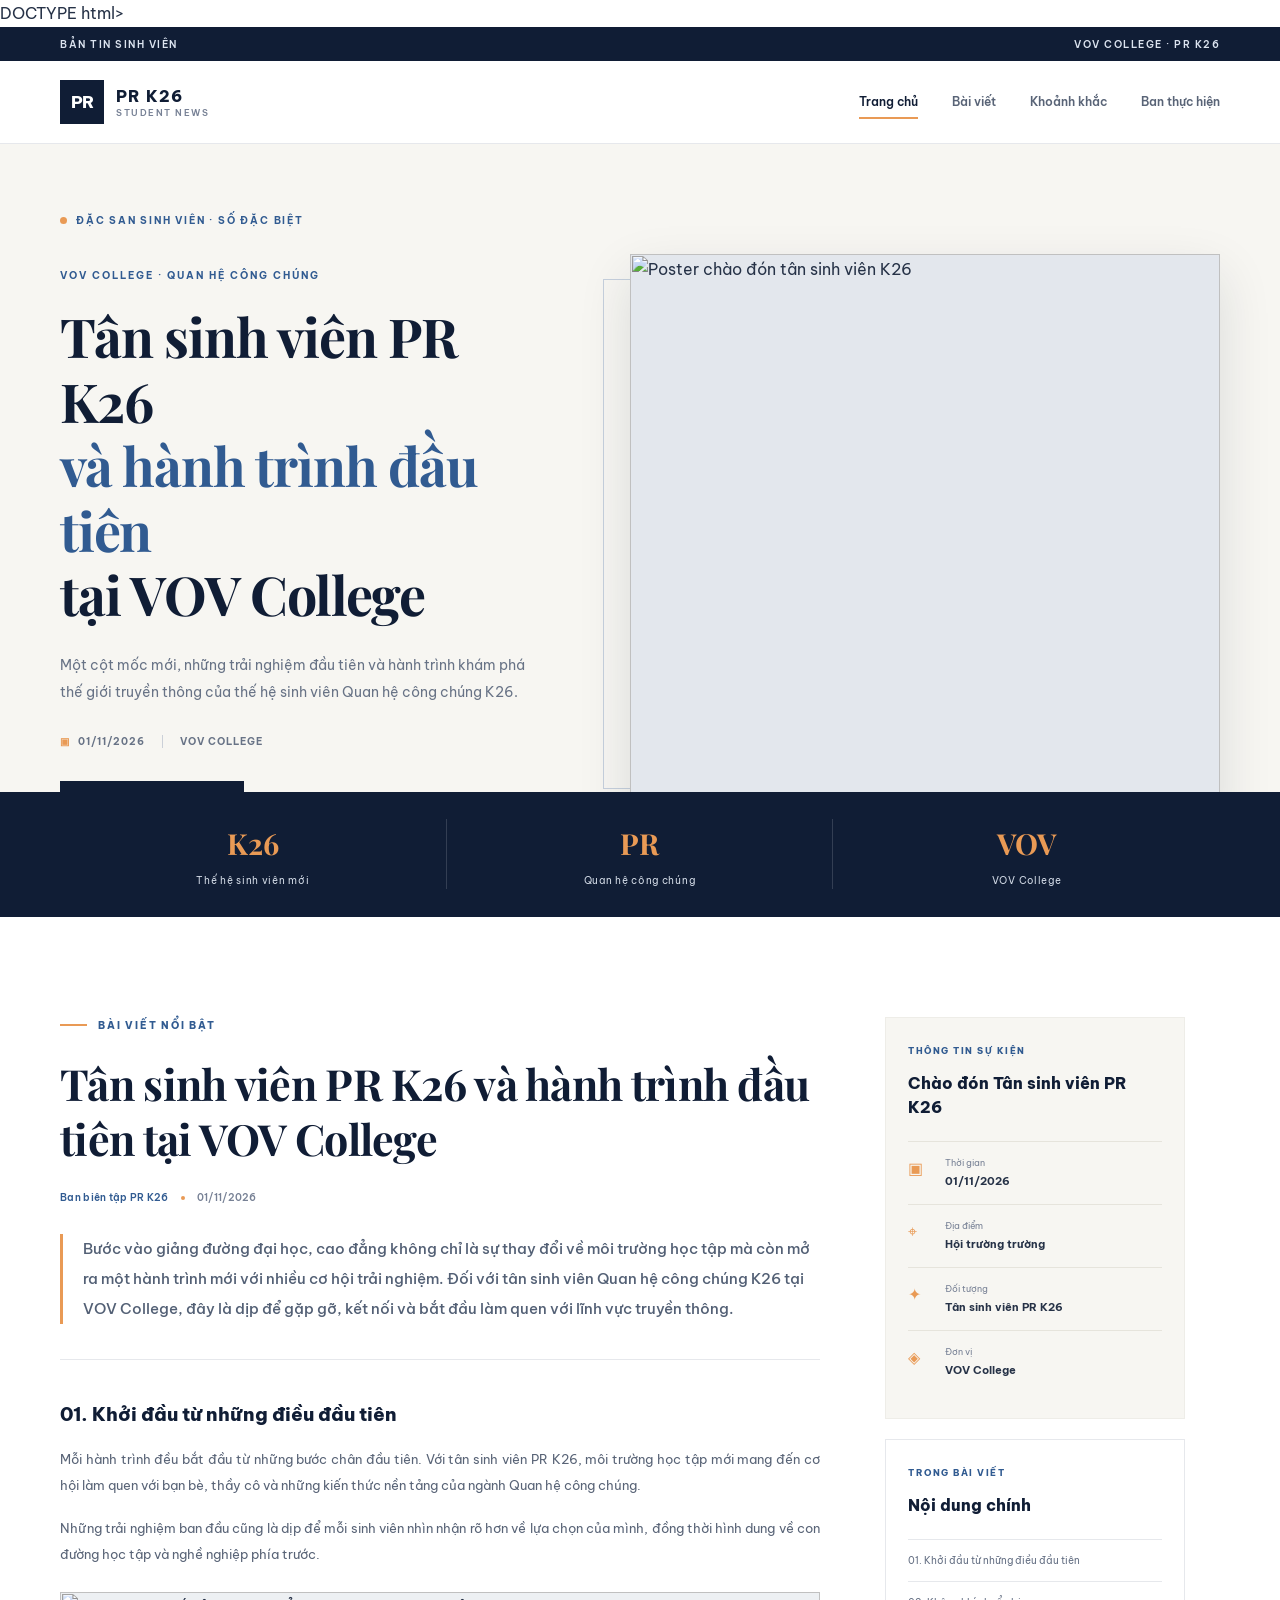
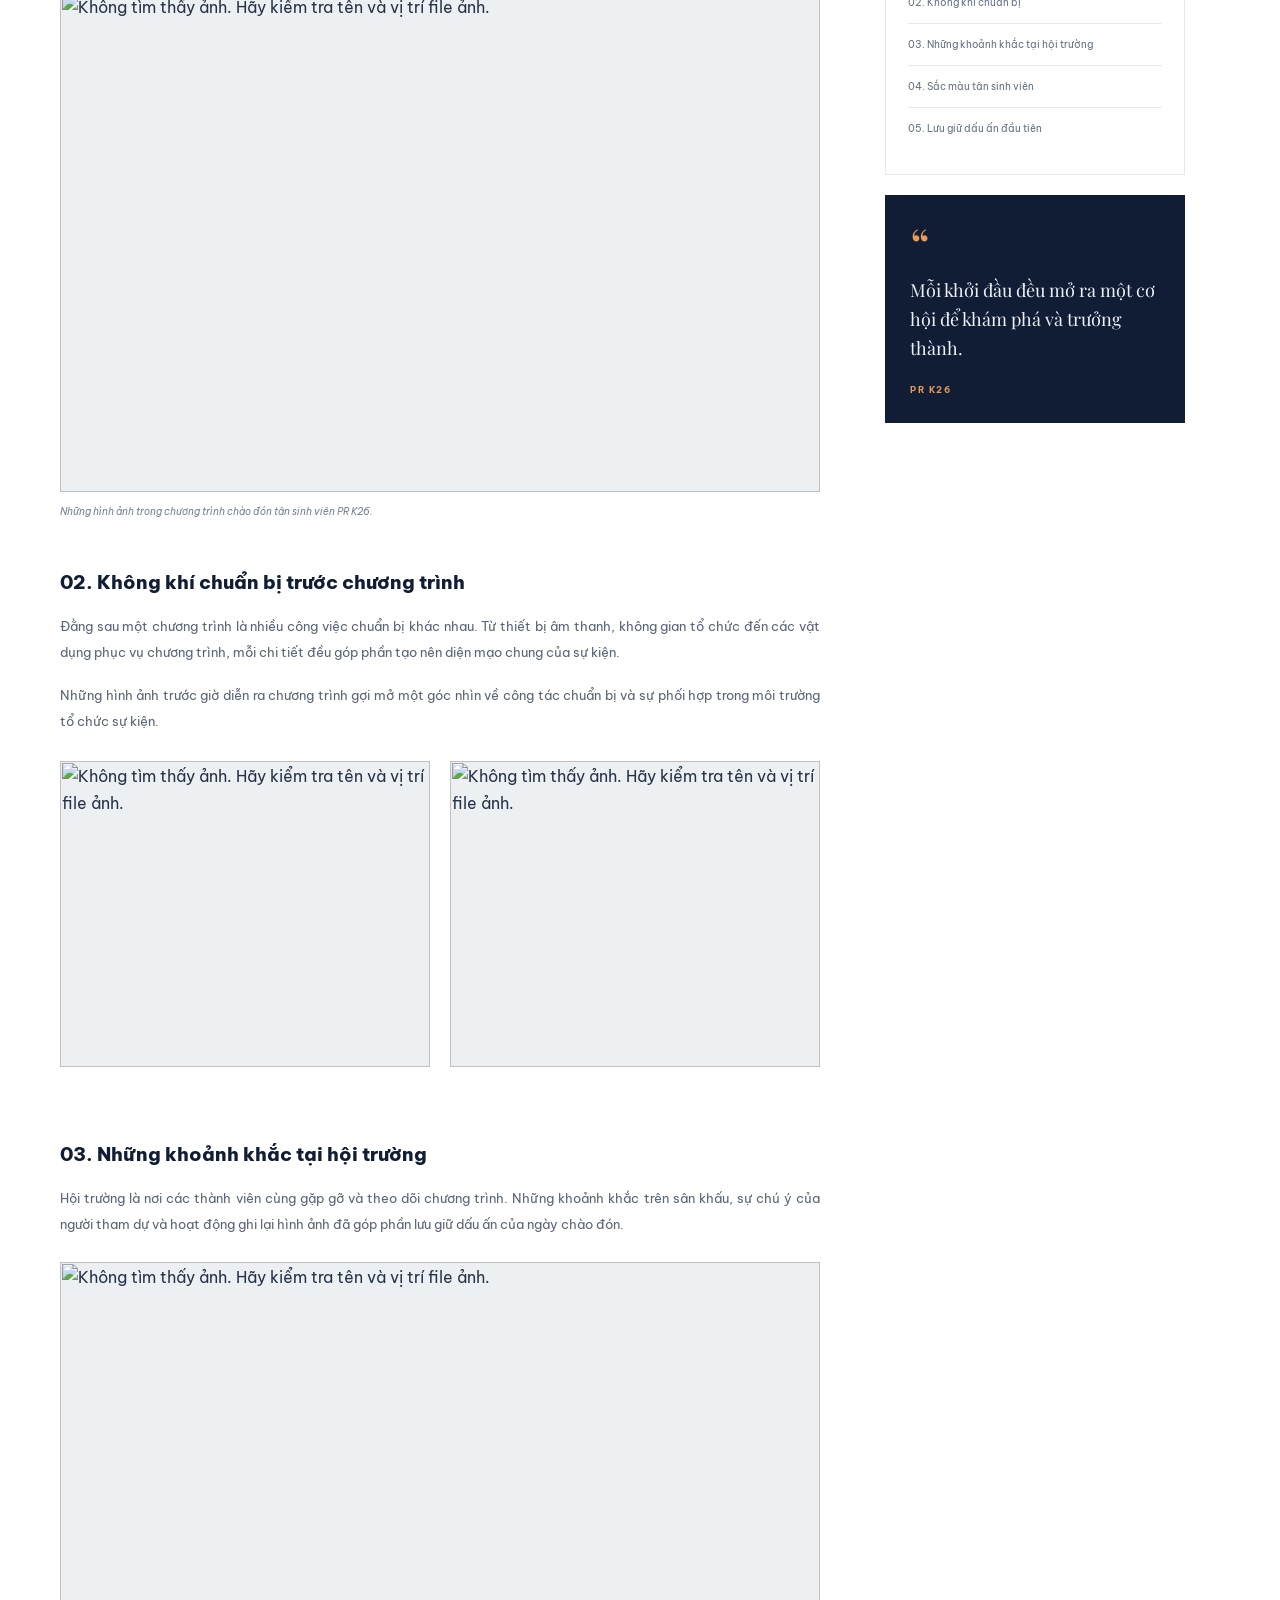
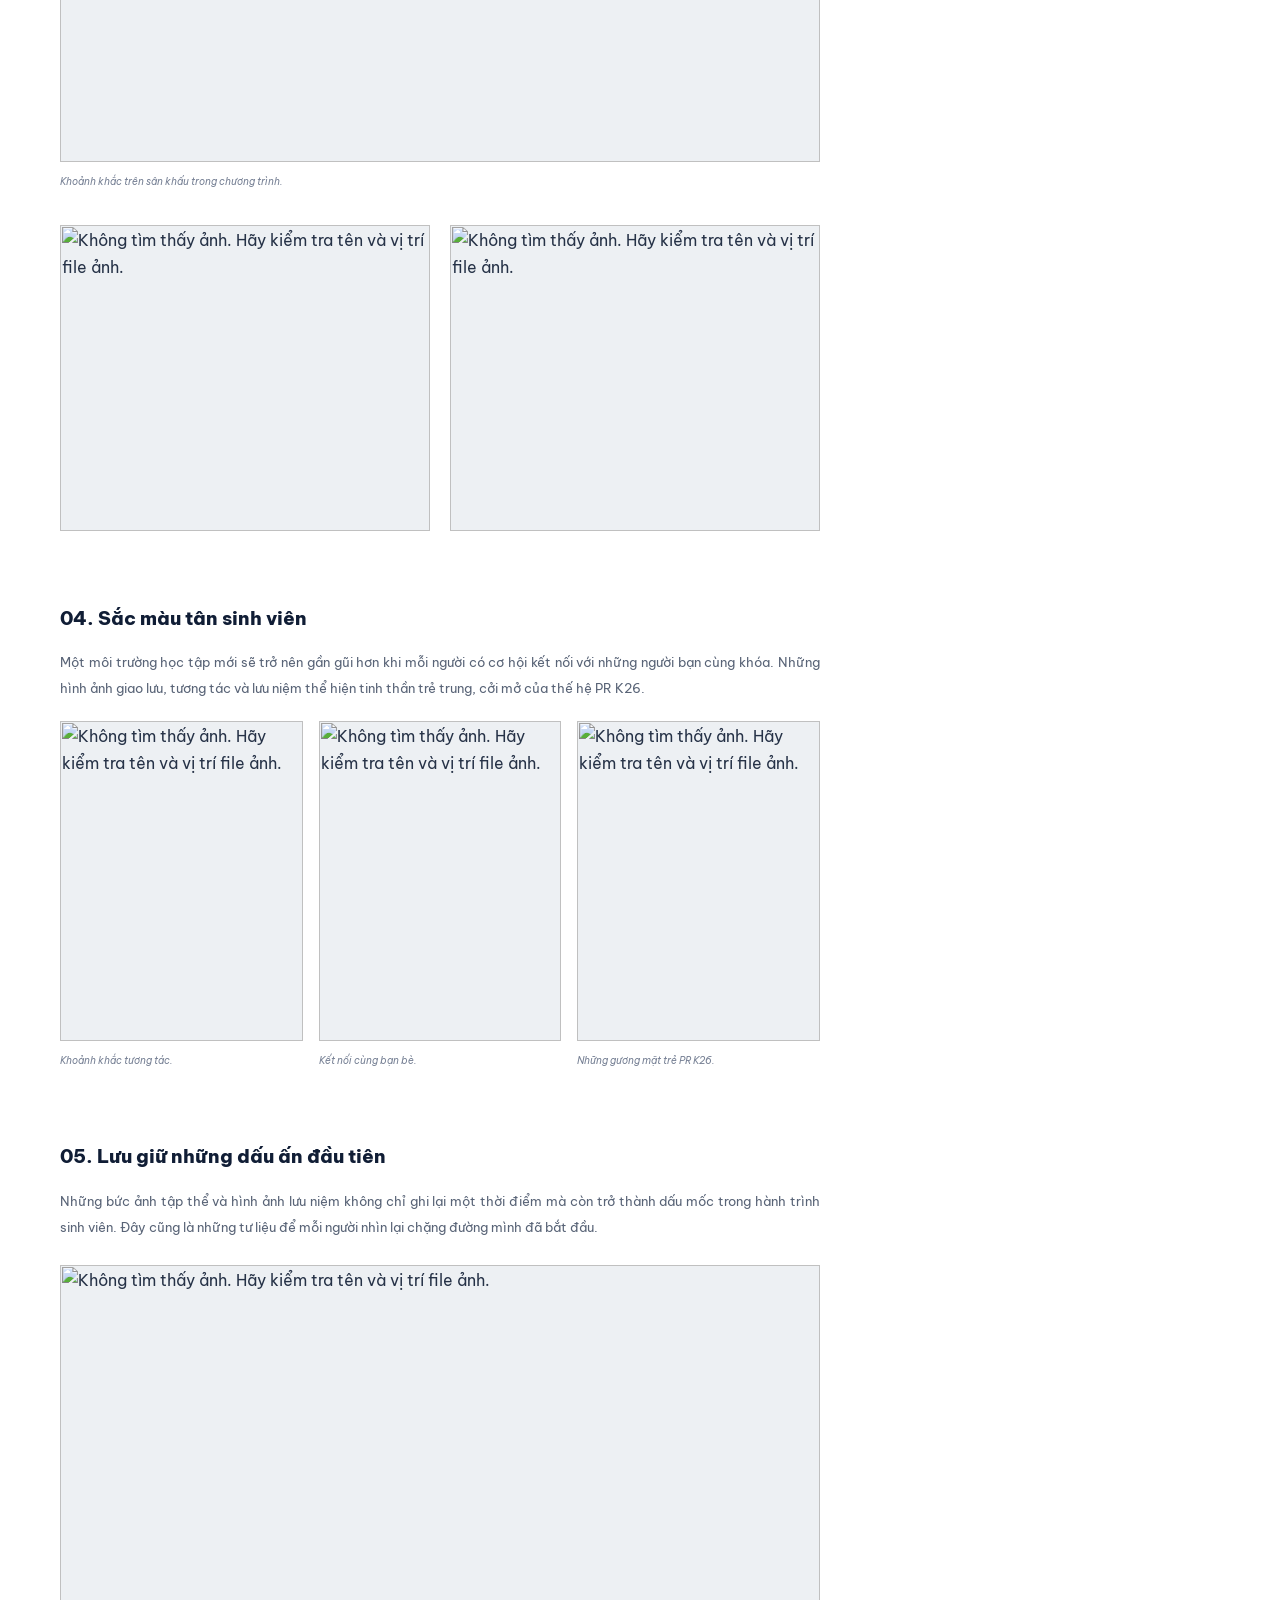
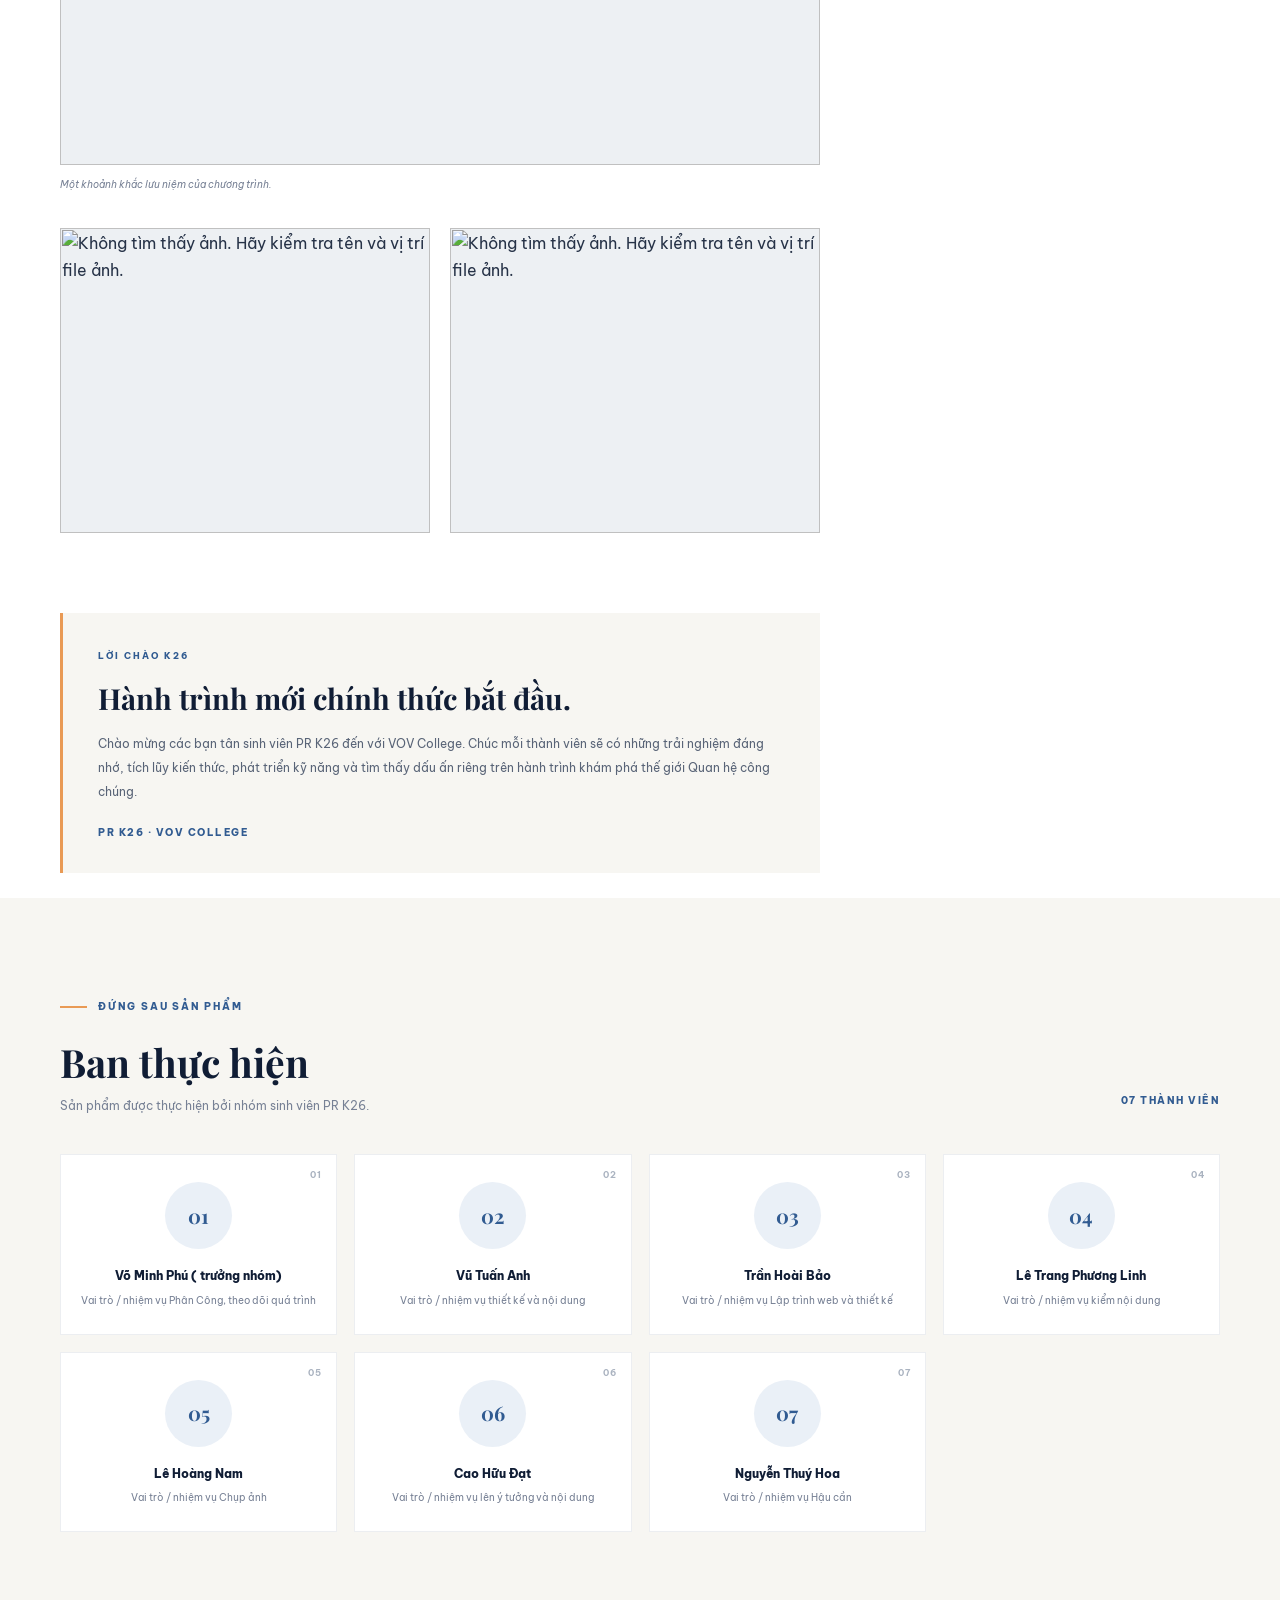
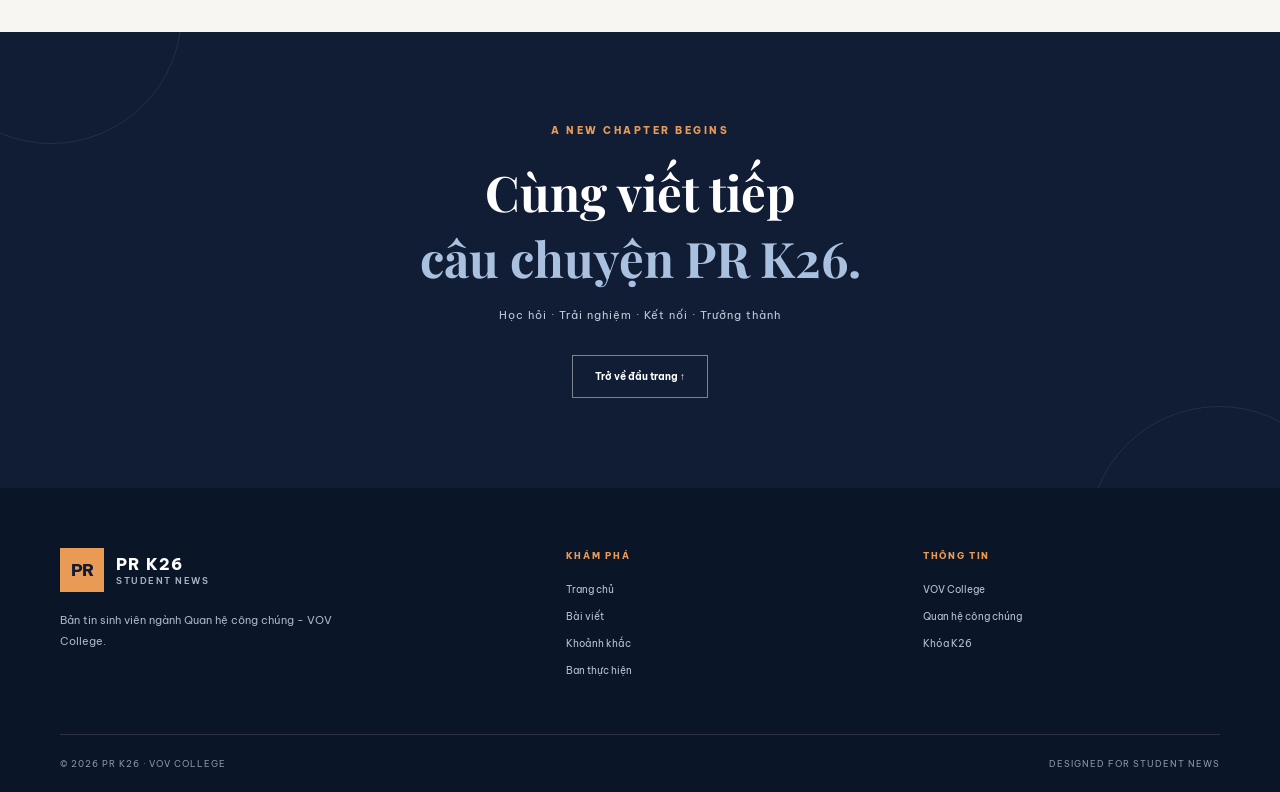
==== PR3 - Copy/index.html @ 0325923f "Add files via upload" ====
DOCTYPE html>

<html lang="vi">

<head>

    <meta charset="UTF-8">

    <meta name="viewport" content="width=device-width, initial-scale=1.0">

    <meta name="description" content="Bản tin điện tử PR K26 - VOV College. Cùng nhìn lại những khoảnh khắc và dấu ấn trong hành trình đầu tiên của tân sinh viên ngành Quan hệ công chúng.">

    <meta name="theme-color" content="#101d35">

    <title>PR K26 | Bản tin sinh viên VOV College</title>

    <link rel="stylesheet" href="style.css">

    <link rel="preconnect" href="https://fonts.googleapis.com">

    <link rel="preconnect" href="https://fonts.gstatic.com" crossorigin>

    <link href="https://fonts.googleapis.com/css2?family=Be+Vietnam+Pro:wght@400;500;600;700;800&family=Playfair+Display:wght@600;700;800&display=swap" rel="stylesheet">

</head>

<body>

    <!-- THANH THÔNG TIN TRÊN CÙNG -->

    <div class="top-strip">

        <div class="container top-strip-inner">

            <span>BẢN TIN SINH VIÊN</span>

            <span>VOV COLLEGE · PR K26</span>

        </div>

    </div>

    <!-- HEADER -->

    <header class="site-header" id="top">

        <div class="container header-inner">

            <a href="#home" class="brand" aria-label="Về trang chủ">

                <span class="brand-mark">PR</span>

                <span class="brand-text">

                    <strong>PR K26</strong>

                    <small>STUDENT NEWS</small>

                </span>

            </a>

            <!-- NÚT MENU TRÊN ĐIỆN THOẠI -->

            <button

                class="menu-toggle"

                id="menuToggle"

                type="button"

                aria-label="Mở menu"

                aria-expanded="false"

                aria-controls="navLinks"

            >

                <span></span>

                <span></span>

                <span></span>

            </button>

            <!-- THANH ĐIỀU HƯỚNG -->

            <nav class="nav-links" id="navLinks" aria-label="Điều hướng chính">

                <a href="#home" class="nav-link active">Trang chủ</a>

                <a href="#article" class="nav-link">Bài viết</a>

                <a href="#moments" class="nav-link">Khoảnh khắc</a>

                <a href="#team" class="nav-link">Ban thực hiện</a>

            </nav>

        </div>

    </header>

    <main>

        <!-- HERO / TRANG CHỦ -->

        <section class="hero-section" id="home">

            <div class="container">

                <div class="hero-label">

                    <span class="label-dot"></span>

                    ĐẶC SAN SINH VIÊN · SỐ ĐẶC BIỆT

                </div>

                <div class="hero-grid">

                    <div class="hero-content">

                        <p class="hero-eyebrow">VOV COLLEGE · QUAN HỆ CÔNG CHÚNG</p>

                        <h1>

                            Tân sinh viên PR K26

                            <span>và hành trình đầu tiên</span>

                            tại VOV College

                        </h1>

                        <p class="hero-description">

                            Một cột mốc mới, những trải nghiệm đầu tiên và

                            hành trình khám phá thế giới truyền thông của

                            thế hệ sinh viên Quan hệ công chúng K26.

                        </p>

                        <div class="hero-meta">

                            <span>

                                <span class="meta-icon">▣</span>

                                01/11/2026

                            </span>

                            <span class="meta-divider"></span>

                            <span>VOV COLLEGE</span>

                        </div>

                        <a href="#article" class="primary-button">

                            Khám phá bài viết

                            <span>↗</span>

                        </a>

                    </div>

                    <div class="hero-image-wrap">

                        <div class="hero-image-frame">

                            <img

                                src="images/anh-13.jpg"

                                alt="Poster chào đón tân sinh viên K26"

                                class="hero-image"

                            >

                        </div>

                        <div class="hero-image-caption">

                            <span>01</span>

                            <span>CHÀO ĐÓN TÂN SINH VIÊN K26</span>

                        </div>

                    </div>

                </div>

            </div>

        </section>

        <!-- DẢI THÔNG TIN -->

        <section class="info-band">

            <div class="container info-band-inner">

                <div class="info-item">

                    <span class="info-number">K26</span>

                    <span class="info-text">Thế hệ sinh viên mới</span>

                </div>

                <div class="info-item">

                    <span class="info-number">PR</span>

                    <span class="info-text">Quan hệ công chúng</span>

                </div>

                <div class="info-item">

                    <span class="info-number">VOV</span>

                    <span class="info-text">VOV College</span>

                </div>

            </div>

        </section>

        <!-- NỘI DUNG BÀI VIẾT -->

        <section class="article-section section-padding" id="article">

            <div class="container article-layout">

                <article class="main-article">

                    <div class="section-kicker">

                        <span class="kicker-line"></span>

                        BÀI VIẾT NỔI BẬT

                    </div>

                    <h2 class="article-title">

                        Tân sinh viên PR K26 và hành trình đầu tiên tại VOV College

                    </h2>

                    <div class="article-byline">

                        <span>Ban biên tập PR K26</span>

                        <span class="byline-dot"></span>

                        <span>01/11/2026</span>

                    </div>

                    <p class="article-lead">

                        Bước vào giảng đường đại học, cao đẳng không chỉ là

                        sự thay đổi về môi trường học tập mà còn mở ra một

                        hành trình mới với nhiều cơ hội trải nghiệm. Đối với

                        tân sinh viên Quan hệ công chúng K26 tại VOV College,

                        đây là dịp để gặp gỡ, kết nối và bắt đầu làm quen

                        với lĩnh vực truyền thông.

                    </p>

                    <div class="article-divider"></div>

                    <!-- PHẦN 1 -->

                    <section class="article-block">

                        <h3>01. Khởi đầu từ những điều đầu tiên</h3>

                        <p>

                            Mỗi hành trình đều bắt đầu từ những bước chân

                            đầu tiên. Với tân sinh viên PR K26, môi trường

                            học tập mới mang đến cơ hội làm quen với bạn bè,

                            thầy cô và những kiến thức nền tảng của ngành

                            Quan hệ công chúng.

                        </p>

                        <p>

                            Những trải nghiệm ban đầu cũng là dịp để mỗi

                            sinh viên nhìn nhận rõ hơn về lựa chọn của mình,

                            đồng thời hình dung về con đường học tập và

                            nghề nghiệp phía trước.

                        </p>

                        <figure class="article-figure">

                            <img

                                src="images/anh-01.jpg"

                                alt="Hình ảnh giới thiệu chương trình"

                                loading="lazy"

                            >

                            <figcaption>

                                Những hình ảnh trong chương trình chào đón

                                tân sinh viên PR K26.

                            </figcaption>

                        </figure>

                    </section>

                    <!-- PHẦN 2 -->

                    <section class="article-block">

                        <h3>02. Không khí chuẩn bị trước chương trình</h3>

                        <p>

                            Đằng sau một chương trình là nhiều công việc

                            chuẩn bị khác nhau. Từ thiết bị âm thanh, không

                            gian tổ chức đến các vật dụng phục vụ chương

                            trình, mỗi chi tiết đều góp phần tạo nên diện

                            mạo chung của sự kiện.

                        </p>

                        <p>

                            Những hình ảnh trước giờ diễn ra chương trình

                            gợi mở một góc nhìn về công tác chuẩn bị và sự

                            phối hợp trong môi trường tổ chức sự kiện.

                        </p>

                        <div class="image-pair">

                            <figure class="article-figure">

                                <img

                                    src="images/anh-03.jpg"

                                    alt="Thiết bị âm thanh được chuẩn bị"

                                    loading="lazy"

                                >

                                <figcaption>

                                    Công tác chuẩn bị thiết bị âm thanh.

                                </figcaption>

                            </figure>

                            <figure class="article-figure">

                                <img

                                    src="images/anh-02.jpg"

                                    alt="Chiếc cúp được đặt trên bàn"

                                    loading="lazy"

                                >

                                <figcaption>

                                    Một chi tiết xuất hiện trong không gian

                                    chương trình.

                                </figcaption>

                            </figure>

                        </div>

                    </section>

                    <!-- PHẦN 3 -->

                    <section class="article-block">

                        <h3>03. Những khoảnh khắc tại hội trường</h3>

                        <p>

                            Hội trường là nơi các thành viên cùng gặp gỡ

                            và theo dõi chương trình. Những khoảnh khắc trên

                            sân khấu, sự chú ý của người tham dự và hoạt

                            động ghi lại hình ảnh đã góp phần lưu giữ dấu

                            ấn của ngày chào đón.

                        </p>

                        <figure class="article-figure">

                            <img

                                src="images/anh-05.jpg"

                                alt="Diễn giả phát biểu trên sân khấu"

                                loading="lazy"

                            >

                            <figcaption>

                                Khoảnh khắc trên sân khấu trong chương trình.

                            </figcaption>

                        </figure>

                        <div class="image-pair">

                            <figure class="article-figure">

                                <img

                                    src="images/anh-06.jpg"

                                    alt="Người tham dự tại hội trường"

                                    loading="lazy"

                                >

                                <figcaption>

                                    Không gian hội trường với sự tham gia

                                    của các bạn sinh viên.

                                </figcaption>

                            </figure>

                            <figure class="article-figure">

                                <img

                                    src="images/anh-04.jpg"

                                    alt="Sinh viên ghi lại hình ảnh chương trình"

                                    loading="lazy"

                                >

                                <figcaption>

                                    Ghi lại những khoảnh khắc đáng nhớ.

                                </figcaption>

                            </figure>

                        </div>

                    </section>

                    <!-- PHẦN 4 -->

                    <section class="article-block" id="moments">

                        <h3>04. Sắc màu tân sinh viên</h3>

                        <p>

                            Một môi trường học tập mới sẽ trở nên gần gũi

                            hơn khi mỗi người có cơ hội kết nối với những

                            người bạn cùng khóa. Những hình ảnh giao lưu,

                            tương tác và lưu niệm thể hiện tinh thần trẻ

                            trung, cởi mở của thế hệ PR K26.

                        </p>

                        <div class="image-triple">

                            <figure class="article-figure">

                                <img

                                    src="images/anh-07.jpg"

                                    alt="Sinh viên tương tác tại hội trường"

                                    loading="lazy"

                                >

                                <figcaption>

                                    Khoảnh khắc tương tác.

                                </figcaption>

                            </figure>

                            <figure class="article-figure">

                                <img

                                    src="images/anh-08.jpg"

                                    alt="Nhóm sinh viên chụp ảnh lưu niệm"

                                    loading="lazy"

                                >

                                <figcaption>

                                    Kết nối cùng bạn bè.

                                </figcaption>

                            </figure>

                            <figure class="article-figure">

                                <img

                                    src="images/anh-11.jpg"

                                    alt="Các bạn sinh viên cùng đứng giao lưu"

                                    loading="lazy"

                                >

                                <figcaption>

                                    Những gương mặt trẻ PR K26.

                                </figcaption>

                            </figure>

                        </div>

                    </section>

                    <!-- PHẦN 5 -->

                    <section class="article-block">

                        <h3>05. Lưu giữ những dấu ấn đầu tiên</h3>

                        <p>

                            Những bức ảnh tập thể và hình ảnh lưu niệm

                            không chỉ ghi lại một thời điểm mà còn trở

                            thành dấu mốc trong hành trình sinh viên.

                            Đây cũng là những tư liệu để mỗi người nhìn

                            lại chặng đường mình đã bắt đầu.

                        </p>

                        <figure class="article-figure">

                            <img

                                src="images/anh-10.jpg"

                                alt="Tập thể chụp ảnh trên sân khấu"

                                loading="lazy"

                            >

                            <figcaption>

                                Một khoảnh khắc lưu niệm của chương trình.

                            </figcaption>

                        </figure>

                        <div class="image-pair">

                            <figure class="article-figure">

                                <img

                                    src="images/anh-09.jpg"

                                    alt="Ảnh tập thể tại hội trường"

                                    loading="lazy"

                                >

                                <figcaption>

                                    Hình ảnh tập thể tại hội trường.

                                </figcaption>

                            </figure>

                            <figure class="article-figure">

                                <img

                                    src="images/anh-12.jpg"

                                    alt="Bảng trưng bày hình ảnh"

                                    loading="lazy"

                                >

                                <figcaption>

                                    Không gian trưng bày hình ảnh.

                                </figcaption>

                            </figure>

                        </div>

                    </section>

                    <!-- KẾT BÀI -->

                    <section class="article-ending">

                        <span class="ending-label">LỜI CHÀO K26</span>

                        <h3>Hành trình mới chính thức bắt đầu.</h3>

                        <p>

                            Chào mừng các bạn tân sinh viên PR K26 đến

                            với VOV College. Chúc mỗi thành viên sẽ có

                            những trải nghiệm đáng nhớ, tích lũy kiến

                            thức, phát triển kỹ năng và tìm thấy dấu ấn

                            riêng trên hành trình khám phá thế giới

                            Quan hệ công chúng.

                        </p>

                        <div class="ending-signature">

                            PR K26 · VOV COLLEGE

                        </div>

                    </section>

                </article>

                <!-- CỘT THÔNG TIN BÊN PHẢI -->

                <aside class="article-sidebar">

                    <div class="sidebar-card">

                        <span class="sidebar-label">THÔNG TIN SỰ KIỆN</span>

                        <h3>Chào đón Tân sinh viên PR K26</h3>

                        <div class="sidebar-info-row">

                            <span class="sidebar-icon">▣</span>

                            <div>

                                <small>Thời gian</small>

                                <strong>01/11/2026</strong>

                            </div>

                        </div>

                        <div class="sidebar-info-row">

                            <span class="sidebar-icon">⌖</span>

                            <div>

                                <small>Địa điểm</small>

                                <strong>Hội trường trường</strong>

                            </div>

                        </div>

                        <div class="sidebar-info-row">

                            <span class="sidebar-icon">✦</span>

                            <div>

                                <small>Đối tượng</small>

                                <strong>Tân sinh viên PR K26</strong>

                            </div>

                        </div>

                        <div class="sidebar-info-row">

                            <span class="sidebar-icon">◈</span>

                            <div>

                                <small>Đơn vị</small>

                                <strong>VOV College</strong>

                            </div>

                        </div>

                    </div>

                    <div class="sidebar-card toc-card">

                        <span class="sidebar-label">TRONG BÀI VIẾT</span>

                        <h3>Nội dung chính</h3>

                        <a href="#article" class="toc-link">

                            01. Khởi đầu từ những điều đầu tiên

                        </a>

                        <a href="#article" class="toc-link">

                            02. Không khí chuẩn bị

                        </a>

                        <a href="#article" class="toc-link">

                            03. Những khoảnh khắc tại hội trường

                        </a>

                        <a href="#moments" class="toc-link">

                            04. Sắc màu tân sinh viên

                        </a>

                        <a href="#moments" class="toc-link">

                            05. Lưu giữ dấu ấn đầu tiên

                        </a>

                    </div>

                    <div class="sidebar-quote">

                        <span class="quote-mark">“</span>

                        <p>

                            Mỗi khởi đầu đều mở ra một cơ hội

                            để khám phá và trưởng thành.

                        </p>

                        <span class="quote-credit">PR K26</span>

                    </div>

                </aside>

            </div>

        </section>

        <!-- KHU VỰC BAN THỰC HIỆN -->

        <section class="team-section section-padding" id="team">

            <div class="container">

                <div class="section-kicker">

                    <span class="kicker-line"></span>

                    ĐỨNG SAU SẢN PHẨM

                </div>

                <div class="team-heading">

                    <div>

                        <h2>Ban thực hiện</h2>

                        <p>

                            Sản phẩm được thực hiện bởi nhóm sinh viên

                            PR K26.

                        </p>

                    </div>

                    <span class="team-count">07 THÀNH VIÊN</span>

                </div>

                <div class="team-grid">

                    <div class="team-card">

                        <span class="team-number">01</span>

                        <div class="team-avatar">01</div>

                        <h3> Võ Minh Phú ( trưởng nhóm) </h3>

                        <p>Vai trò / nhiệm vụ Phân Công, theo dõi quá trình  </p>

                    </div>

                    <div class="team-card">

                        <span class="team-number">02</span>

                        <div class="team-avatar">02</div>

                        <h3> Vũ Tuấn Anh </h3>

                        <p>Vai trò / nhiệm vụ thiết kế và nội dung  </p>

                    </div>

                    <div class="team-card">

                        <span class="team-number">03</span>

                        <div class="team-avatar">03</div>

                        <h3>Trần Hoài Bảo </h3>

                        <p>Vai trò / nhiệm vụ Lập trình web và thiết kế </p>

                    </div>

                    <div class="team-card">

                        <span class="team-number">04</span>

                        <div class="team-avatar">04</div>

                        <h3> Lê Trang Phương Linh </h3>

                        <p>Vai trò / nhiệm vụ kiểm nội dung  </p>

                    </div>

                    <div class="team-card">

                        <span class="team-number">05</span>

                        <div class="team-avatar">05</div>

                        <h3> Lê Hoàng Nam </h3>

                        <p>Vai trò / nhiệm vụ Chụp ảnh </p>

                    </div>

                    <div class="team-card">

                        <span class="team-number">06</span>

                        <div class="team-avatar">06</div>

                        <h3> Cao Hữu Đạt </h3>

                        <p>Vai trò / nhiệm vụ lên ý tưởng và nội dung </p>

                    </div>

                    <div class="team-card">

                        <span class="team-number">07</span>

                        <div class="team-avatar">07</div>

                        <h3>Nguyễn Thuý Hoa</h3>

                        <p>Vai trò / nhiệm vụ Hậu cần </p>

                    </div>

                </div>

            </div>

        </section>

        <!-- LỜI KẾT -->

        <section class="closing-section">

            <div class="container closing-inner">

                <span class="closing-overline">A NEW CHAPTER BEGINS</span>

                <h2>

                    Cùng viết tiếp

                    <span>câu chuyện PR K26.</span>

                </h2>

                <p>

                    Học hỏi · Trải nghiệm · Kết nối · Trưởng thành

                </p>

                <a href="#top" class="closing-button">

                    Trở về đầu trang ↑

                </a>

            </div>

        </section>

    </main>

    <!-- FOOTER -->

    <footer class="site-footer">

        <div class="container footer-main">

            <div class="footer-brand">

                <div class="brand">

                    <span class="brand-mark">PR</span>

                    <span class="brand-text">

                        <strong>PR K26</strong>

                        <small>STUDENT NEWS</small>

                    </span>

                </div>

                <p>

                    Bản tin sinh viên ngành Quan hệ công chúng

                    - VOV College.

                </p>

            </div>

            <div class="footer-links">

                <span class="footer-heading">KHÁM PHÁ</span>

                <a href="#home">Trang chủ</a>

                <a href="#article">Bài viết</a>

                <a href="#moments">Khoảnh khắc</a>

                <a href="#team">Ban thực hiện</a>

            </div>

            <div class="footer-links">

                <span class="footer-heading">THÔNG TIN</span>

                <span>VOV College</span>

                <span>Quan hệ công chúng</span>

                <span>Khóa K26</span>

            </div>

        </div>

        <div class="container footer-bottom">

            <span>© 2026 PR K26 · VOV COLLEGE</span>

            <span>DESIGNED FOR STUDENT NEWS</span>

        </div>

    </footer>

    <!-- NÚT QUAY LÊN ĐẦU TRANG -->

    <button

        class="back-to-top"

        id="backToTop"

        type="button"

        aria-label="Quay lên đầu trang"

    >

        ↑

    </button>

    <script src="script.js"></script>

</body>

</html>
---- PR3 - Copy/style.css ----
/* =========================================
1. THIẾT LẬP CƠ BẢN
========================================= */

:root {
--navy: #101d35;
--navy-light: #1b2d4b;
--blue: #315b91;
--blue-light: #eaf0f7;
--orange: #e99a55;
--cream: #f7f6f2;
--white: #ffffff;
--text: #263247;
--muted: #778195;
--border: #e6e8ec;

--font-body: "Be Vietnam Pro", sans-serif;
--font-heading: "Playfair Display", serif;

--container: 1160px;
}

* {
margin: 0;
padding: 0;
box-sizing: border-box;
}

html {
scroll-behavior: smooth;
scroll-padding-top: 100px;
}

body {
font-family: var(--font-body);
color: var(--text);
background: var(--white);
line-height: 1.7;
overflow-x: hidden;
}

img {
display: block;
width: 100%;
height: auto;
}

a {
color: inherit;
text-decoration: none;
}

button {
font: inherit;
}

.container {
width: min(var(--container), calc(100% - 48px));
margin: 0 auto;
}

.section-padding {
padding-top: 100px;
padding-bottom: 100px;
}


/* =========================================
2. THANH THÔNG TIN
========================================= */

.top-strip {
background: var(--navy);
color: #dce4f0;
font-size: 10px;
letter-spacing: 1.5px;
font-weight: 600;
}

.top-strip-inner {
min-height: 34px;
display: flex;
align-items: center;
justify-content: space-between;
}


/* =========================================
3. HEADER VÀ THANH ĐIỀU HƯỚNG
========================================= */

.site-header {
position: sticky;
top: 0;
z-index: 1000;
background: rgba(255, 255, 255, 0.96);
backdrop-filter: blur(12px);
border-bottom: 1px solid var(--border);
}

.header-inner {
min-height: 82px;
display: flex;
align-items: center;
justify-content: space-between;
position: relative;
}

.brand {
display: inline-flex;
align-items: center;
gap: 12px;
}

.brand-mark {
width: 44px;
height: 44px;
display: flex;
align-items: center;
justify-content: center;
background: var(--navy);
color: var(--white);
font-size: 17px;
font-weight: 800;
letter-spacing: -1px;
}

.brand-text {
display: flex;
flex-direction: column;
line-height: 1.3;
}

.brand-text strong {
color: var(--navy);
font-size: 16px;
font-weight: 800;
letter-spacing: 1px;
}

.brand-text small {
color: var(--muted);
font-size: 9px;
letter-spacing: 1.5px;
font-weight: 600;
}

.nav-links {
display: flex;
align-items: center;
gap: 34px;
}

.nav-link {
position: relative;
color: #596477;
font-size: 12px;
font-weight: 600;
transition: color 0.25s ease;
padding: 10px 0;
}

.nav-link::after {
content: "";
position: absolute;
left: 0;
bottom: 3px;
width: 0;
height: 2px;
background: var(--orange);
transition: width 0.25s ease;
}

.nav-link:hover,
.nav-link.active {
color: var(--navy);
}

.nav-link:hover::after,
.nav-link.active::after {
width: 100%;
}

/* Nút menu điện thoại */

.menu-toggle {
display: none;
width: 42px;
height: 42px;
border: 1px solid var(--border);
background: var(--white);
cursor: pointer;
align-items: center;
justify-content: center;
flex-direction: column;
gap: 5px;
border-radius: 4px;
z-index: 1002;
}

.menu-toggle span {
display: block;
width: 19px;
height: 2px;
background: var(--navy);
transition: transform 0.25s ease, opacity 0.25s ease;
}

.menu-toggle.is-open span:first-child {
transform: translateY(7px) rotate(45deg);
}

.menu-toggle.is-open span:nth-child(2) {
opacity: 0;
}

.menu-toggle.is-open span:last-child {
transform: translateY(-7px) rotate(-45deg);
}


/* =========================================
4. HERO SECTION
========================================= */

.hero-section {
background: var(--cream);
padding: 68px 0 82px;
overflow: hidden;
}

.hero-label {
display: inline-flex;
align-items: center;
gap: 9px;
color: var(--blue);
font-size: 10px;
font-weight: 700;
letter-spacing: 1.8px;
margin-bottom: 38px;
}

.label-dot {
width: 7px;
height: 7px;
background: var(--orange);
border-radius: 50%;
}

.hero-grid {
display: grid;
grid-template-columns: 1.05fr 0.95fr;
gap: 75px;
align-items: center;
}

.hero-content {
max-width: 570px;
}

.hero-eyebrow {
color: var(--blue);
font-size: 10px;
font-weight: 700;
letter-spacing: 2px;
margin-bottom: 20px;
}

.hero-content h1 {
color: var(--navy);
font-family: var(--font-heading);
font-size: clamp(36px, 4.2vw, 58px);
font-weight: 700;
line-height: 1.2;
letter-spacing: -1.2px;
margin-bottom: 25px;
}

.hero-content h1 span {
display: block;
color: var(--blue);
}

.hero-description {
max-width: 490px;
color: #687386;
font-size: 14px;
line-height: 1.95;
margin-bottom: 27px;
}

.hero-meta {
display: flex;
align-items: center;
gap: 17px;
color: #687386;
font-size: 10px;
font-weight: 700;
letter-spacing: 1px;
margin-bottom: 31px;
}

.meta-icon {
color: var(--orange);
margin-right: 5px;
}

.meta-divider {
width: 1px;
height: 13px;
background: #cbd0d8;
}

.primary-button {
display: inline-flex;
align-items: center;
gap: 23px;
background: var(--navy);
color: var(--white);
padding: 15px 21px;
font-size: 11px;
font-weight: 700;
letter-spacing: 0.3px;
transition: background 0.25s ease, transform 0.25s ease;
}

.primary-button:hover {
background: var(--blue);
transform: translateY(-3px);
}

.primary-button span {
color: var(--orange);
font-size: 16px;
}

.hero-image-wrap {
position: relative;
padding: 0 0 27px 27px;
}

.hero-image-wrap::before {
content: "";
position: absolute;
top: 25px;
left: 0;
width: 80%;
height: 85%;
border: 1px solid #c6d0dd;
}

.hero-image-frame {
position: relative;
z-index: 1;
background: #e3e7ed;
overflow: hidden;
box-shadow: 0 20px 50px rgba(16, 29, 53, 0.12);
}

.hero-image {
width: 100%;
aspect-ratio: 4 / 3;
object-fit: cover;
transition: transform 0.6s ease;
}

.hero-image-frame:hover .hero-image {
transform: scale(1.035);
}

.hero-image-caption {
position: absolute;
right: 0;
bottom: 0;
z-index: 2;
display: flex;
align-items: center;
gap: 12px;
background: var(--white);
padding: 13px 18px;
color: var(--navy);
font-size: 9px;
font-weight: 700;
letter-spacing: 1px;
}

.hero-image-caption span:first-child {
color: var(--orange);
}


/* =========================================
5. DẢI THÔNG TIN
========================================= */

.info-band {
background: var(--navy);
color: var(--white);
}

.info-band-inner {
min-height: 125px;
display: grid;
grid-template-columns: repeat(3, 1fr);
align-items: center;
}

.info-item {
display: flex;
flex-direction: column;
align-items: center;
gap: 3px;
border-right: 1px solid rgba(255, 255, 255, 0.15);
}

.info-item:last-child {
border-right: none;
}

.info-number {
color: var(--orange);
font-family: var(--font-heading);
font-size: 29px;
font-weight: 700;
}

.info-text {
color: #d1d9e5;
font-size: 10px;
letter-spacing: 0.7px;
}


/* =========================================
6. TIÊU ĐỀ SECTION
========================================= */

.section-kicker {
display: flex;
align-items: center;
gap: 11px;
color: var(--blue);
font-size: 10px;
font-weight: 800;
letter-spacing: 1.8px;
margin-bottom: 22px;
}

.kicker-line {
width: 27px;
height: 2px;
background: var(--orange);
}


/* =========================================
7. BỐ CỤC BÀI VIẾT
========================================= */

.article-section {
background: var(--white);
}

.article-layout {
display: grid;
grid-template-columns: minmax(0, 760px) 300px;
gap: 65px;
align-items: start;
}

.main-article {
min-width: 0;
}

.article-title {
max-width: 750px;
color: var(--navy);
font-family: var(--font-heading);
font-size: clamp(31px, 3.4vw, 43px);
line-height: 1.3;
letter-spacing: -0.7px;
margin-bottom: 22px;
}

.article-byline {
display: flex;
align-items: center;
gap: 12px;
color: var(--muted);
font-size: 10px;
font-weight: 600;
letter-spacing: 0.3px;
margin-bottom: 28px;
}

.article-byline span:first-child {
color: var(--blue);
}

.byline-dot {
width: 4px;
height: 4px;
background: var(--orange);
border-radius: 50%;
}

.article-lead {
color: #536075;
font-size: 15px;
line-height: 2;
font-weight: 500;
padding-left: 20px;
border-left: 3px solid var(--orange);
margin-bottom: 35px;
}

.article-divider {
height: 1px;
background: var(--border);
margin-bottom: 40px;
}

.article-block {
margin-bottom: 48px;
}

.article-block h3 {
color: var(--navy);
font-size: 19px;
font-weight: 800;
line-height: 1.5;
margin-bottom: 17px;
}

.article-block p {
color: #596477;
font-size: 13px;
line-height: 2;
margin-bottom: 17px;
text-align: justify;
}

.article-figure {
margin-top: 25px;
margin-bottom: 25px;
overflow: hidden;
}

.article-figure img {
width: 100%;
max-height: 500px;
aspect-ratio: 16 / 10;
object-fit: cover;
background: #edf0f3;
transition: transform 0.5s ease;
}

.article-figure:hover img {
transform: scale(1.025);
}

.article-figure figcaption {
color: var(--muted);
font-size: 10px;
line-height: 1.7;
padding: 11px 0 0;
font-style: italic;
}

.image-pair {
display: grid;
grid-template-columns: repeat(2, minmax(0, 1fr));
gap: 20px;
margin-top: 15px;
}

.image-pair .article-figure {
margin-top: 10px;
}

.image-pair .article-figure img {
aspect-ratio: 4 / 3;
}

.image-triple {
display: grid;
grid-template-columns: repeat(3, minmax(0, 1fr));
gap: 16px;
margin-top: 20px;
}

.image-triple .article-figure {
margin-top: 0;
}

.image-triple .article-figure img {
aspect-ratio: 3 / 4;
max-height: 320px;
}


/* =========================================
8. KẾT THÚC BÀI VIẾT
========================================= */

.article-ending {
position: relative;
background: var(--cream);
padding: 35px 35px 32px;
margin-top: 55px;
border-left: 3px solid var(--orange);
}

.ending-label {
color: var(--blue);
font-size: 9px;
font-weight: 800;
letter-spacing: 2px;
}

.article-ending h3 {
color: var(--navy);
font-family: var(--font-heading);
font-size: 29px;
line-height: 1.4;
margin: 14px 0;
}

.article-ending p {
color: #596477;
font-size: 12px;
line-height: 2;
}

.ending-signature {
color: var(--blue);
font-size: 10px;
font-weight: 800;
letter-spacing: 1.5px;
margin-top: 20px;
}


/* =========================================
9. SIDEBAR
========================================= */

.article-sidebar {
position: sticky;
top: 110px;
display: flex;
flex-direction: column;
gap: 20px;
}

.sidebar-card {
padding: 25px 22px;
background: var(--cream);
border: 1px solid #eeede8;
}

.sidebar-label {
display: block;
color: var(--blue);
font-size: 9px;
font-weight: 800;
letter-spacing: 1.5px;
margin-bottom: 13px;
}

.sidebar-card h3 {
color: var(--navy);
font-size: 16px;
font-weight: 800;
line-height: 1.5;
margin-bottom: 22px;
}

.sidebar-info-row {
display: flex;
align-items: flex-start;
gap: 12px;
padding: 13px 0;
border-top: 1px solid #e6e4dc;
}

.sidebar-icon {
width: 25px;
color: var(--orange);
font-size: 16px;
}

.sidebar-info-row div {
display: flex;
flex-direction: column;
}

.sidebar-info-row small {
color: var(--muted);
font-size: 9px;
margin-bottom: 2px;
}

.sidebar-info-row strong {
color: var(--text);
font-size: 11px;
font-weight: 700;
}

.toc-card {
background: var(--white);
border-color: var(--border);
}

.toc-link {
display: block;
padding: 12px 0;
border-top: 1px solid var(--border);
color: #657084;
font-size: 10px;
line-height: 1.7;
transition: color 0.2s ease;
}

.toc-link:hover {
color: var(--blue);
}

.sidebar-quote {
background: var(--navy);
color: var(--white);
padding: 25px;
}

.quote-mark {
display: block;
color: var(--orange);
font-family: var(--font-heading);
font-size: 48px;
line-height: 1;
}

.sidebar-quote p {
color: #edf1f7;
font-family: var(--font-heading);
font-size: 18px;
line-height: 1.6;
margin: 8px 0 20px;
}

.quote-credit {
color: var(--orange);
font-size: 9px;
font-weight: 700;
letter-spacing: 1.5px;
}


/* =========================================
10. BAN THỰC HIỆN
========================================= */

.team-section {
background: var(--cream);
}

.team-heading {
display: flex;
align-items: flex-end;
justify-content: space-between;
gap: 20px;
margin-bottom: 38px;
}

.team-heading h2 {
color: var(--navy);
font-family: var(--font-heading);
font-size: 39px;
line-height: 1.3;
margin-bottom: 8px;
}

.team-heading p {
color: var(--muted);
font-size: 12px;
}

.team-count {
color: var(--blue);
font-size: 10px;
font-weight: 800;
letter-spacing: 1.5px;
padding-bottom: 7px;
}

.team-grid {
display: grid;
grid-template-columns: repeat(4, minmax(0, 1fr));
gap: 17px;
}

.team-card {
position: relative;
background: var(--white);
padding: 27px 15px 25px;
text-align: center;
border: 1px solid #eceef1;
transition: transform 0.25s ease, box-shadow 0.25s ease;
}

.team-card:hover {
transform: translateY(-5px);
box-shadow: 0 12px 30px rgba(16, 29, 53, 0.07);
}

.team-number {
position: absolute;
top: 12px;
right: 14px;
color: #aab3c0;
font-size: 9px;
font-weight: 700;
letter-spacing: 1px;
}

.team-avatar {
width: 67px;
height: 67px;
display: flex;
align-items: center;
justify-content: center;
margin: 0 auto 17px;
border-radius: 50%;
background: var(--blue-light);
color: var(--blue);
font-family: var(--font-heading);
font-size: 20px;
font-weight: 700;
}

.team-card h3 {
color: var(--navy);
font-size: 12px;
font-weight: 800;
margin-bottom: 5px;
}

.team-card p {
color: var(--muted);
font-size: 10px;
}


/* =========================================
11. CLOSING SECTION
========================================= */

.closing-section {
background: var(--navy);
padding: 90px 0;
text-align: center;
overflow: hidden;
position: relative;
}

.closing-section::before,
.closing-section::after {
content: "";
position: absolute;
width: 260px;
height: 260px;
border: 1px solid rgba(255, 255, 255, 0.08);
border-radius: 50%;
}

.closing-section::before {
top: -150px;
left: -80px;
}

.closing-section::after {
bottom: -180px;
right: -70px;
}

.closing-inner {
position: relative;
z-index: 1;
}

.closing-overline {
color: var(--orange);
font-size: 10px;
font-weight: 800;
letter-spacing: 2.5px;
}

.closing-inner h2 {
color: var(--white);
font-family: var(--font-heading);
font-size: clamp(34px, 4vw, 49px);
line-height: 1.35;
margin: 20px 0 15px;
}

.closing-inner h2 span {
display: block;
color: #a9c0df;
}

.closing-inner p {
color: #c1ccdc;
font-size: 11px;
letter-spacing: 1px;
margin-bottom: 30px;
}

.closing-button {
display: inline-block;
border: 1px solid rgba(255, 255, 255, 0.45);
color: var(--white);
padding: 12px 22px;
font-size: 10px;
font-weight: 700;
transition: background 0.25s ease, border-color 0.25s ease;
}

.closing-button:hover {
background: var(--blue);
border-color: var(--blue);
}


/* =========================================
12. FOOTER
========================================= */

.site-footer {
background: #0b1528;
color: var(--white);
}

.footer-main {
display: grid;
grid-template-columns: 1.5fr 1fr 1fr;
gap: 60px;
padding-top: 60px;
padding-bottom: 55px;
}

.footer-brand .brand-mark {
background: var(--orange);
color: var(--navy);
}

.footer-brand .brand-text strong {
color: var(--white);
}

.footer-brand .brand-text small {
color: #aab5c5;
}

.footer-brand p {
max-width: 280px;
color: #aab5c5;
font-size: 11px;
line-height: 1.9;
margin-top: 18px;
}

.footer-links {
display: flex;
flex-direction: column;
align-items: flex-start;
gap: 10px;
}

.footer-heading {
color: var(--orange);
font-size: 9px;
font-weight: 800;
letter-spacing: 1.7px;
margin-bottom: 8px;
}

.footer-links a,
.footer-links span:not(.footer-heading) {
color: #b9c3d1;
font-size: 10px;
transition: color 0.2s ease;
}

.footer-links a:hover {
color: var(--orange);
}

.footer-bottom {
min-height: 58px;
display: flex;
justify-content: space-between;
align-items: center;
border-top: 1px solid rgba(255, 255, 255, 0.12);
color: #8996aa;
font-size: 9px;
letter-spacing: 1px;
}


/* =========================================
13. NÚT QUAY LÊN ĐẦU TRANG
========================================= */

.back-to-top {
position: fixed;
right: 25px;
bottom: 25px;
z-index: 900;
width: 43px;
height: 43px;
border: none;
border-radius: 50%;
background: var(--orange);
color: var(--navy);
font-size: 20px;
font-weight: 700;
cursor: pointer;
opacity: 0;
visibility: hidden;
transform: translateY(10px);
transition: all 0.25s ease;
box-shadow: 0 5px 18px rgba(16, 29, 53, 0.15);
}

.back-to-top.visible {
opacity: 1;
visibility: visible;
transform: translateY(0);
}

.back-to-top:hover {
background: var(--navy);
color: var(--white);
}


/* =========================================
14. HIỆU ỨNG XUẤT HIỆN
========================================= */

@media (prefers-reduced-motion: no-preference) {
.hero-content,
.hero-image-wrap {
animation: fadeUp 0.8s ease both;
}

.hero-image-wrap {
animation-delay: 0.15s;
}

@keyframes fadeUp {
from {
opacity: 0;
transform: translateY(18px);
}

to {
opacity: 1;
transform: translateY(0);
}
}
}


/* =========================================
15. TABLET
========================================= */

@media (max-width: 1000px) {

.hero-grid {
gap: 40px;
}

.article-layout {
grid-template-columns: minmax(0, 1fr) 260px;
gap: 35px;
}

.team-grid {
grid-template-columns: repeat(3, minmax(0, 1fr));
}

.footer-main {
gap: 35px;
}
}


/* =========================================
16. ĐIỆN THOẠI VÀ MENU HAMBURGER
========================================= */

@media (max-width: 800px) {

.container {
width: min(100% - 36px, var(--container));
}

.section-padding {
padding-top: 70px;
padding-bottom: 70px;
}

.header-inner {
min-height: 70px;
}

.menu-toggle {
display: flex;
}

.nav-links {
display: none;
position: absolute;
top: 70px;
left: -18px;
right: -18px;
flex-direction: column;
align-items: stretch;
gap: 0;
padding: 10px 18px 18px;
background: var(--white);
border-bottom: 1px solid var(--border);
box-shadow: 0 15px 25px rgba(16, 29, 53, 0.08);
}

.nav-links.open {
display: flex;
}

.nav-link {
padding: 13px 5px;
border-bottom: 1px solid var(--border);
}

.nav-link:last-child {
border-bottom: none;
}

.nav-link::after {
display: none;
}

.hero-section {
padding: 48px 0 60px;
}

.hero-label {
margin-bottom: 27px;
}

.hero-grid {
grid-template-columns: 1fr;
gap: 38px;
}

.hero-content {
max-width: 100%;
}

.hero-content h1 {
font-size: clamp(35px, 8vw, 49px);
}

.hero-description {
font-size: 13px;
}

.hero-image-wrap {
max-width: 620px;
margin: 0 auto;
}

.info-band-inner {
min-height: 105px;
}

.info-number {
font-size: 24px;
}

.info-text {
font-size: 9px;
text-align: center;
}

.article-layout {
grid-template-columns: 1fr;
gap: 45px;
}

.article-sidebar {
position: static;
display: grid;
grid-template-columns: repeat(2, minmax(0, 1fr));
align-items: start;
}

.sidebar-quote {
grid-column: 1 / -1;
}

.article-title {
font-size: 36px;
}

.team-heading h2 {
font-size: 34px;
}

.footer-main {
grid-template-columns: 1.2fr 1fr 1fr;
gap: 25px;
}
}


/* =========================================
17. ĐIỆN THOẠI NHỎ
========================================= */

@media (max-width: 560px) {

.container {
width: calc(100% - 32px);
}

.top-strip {
font-size: 8px;
letter-spacing: 1px;
}

.top-strip-inner {
min-height: 30px;
}

.brand-mark {
width: 40px;
height: 40px;
}

.hero-section {
padding-top: 38px;
}

.hero-label {
font-size: 8px;
letter-spacing: 1.2px;
}

.hero-content h1 {
font-size: 35px;
}

.hero-description {
font-size: 12px;
}

.hero-meta {
flex-wrap: wrap;
gap: 10px;
font-size: 9px;
}

.hero-image-wrap {
padding-left: 13px;
padding-bottom: 20px;
}

.hero-image-caption {
padding: 10px 12px;
font-size: 8px;
}

.info-band-inner {
min-height: 95px;
}

.info-number {
font-size: 20px;
}

.info-text {
font-size: 8px;
line-height: 1.5;
}

.section-padding {
padding-top: 55px;
padding-bottom: 55px;
}

.article-title {
font-size: 30px;
}

.article-lead {
font-size: 13px;
padding-left: 14px;
}

.article-block h3 {
font-size: 17px;
}

.article-block p {
font-size: 12px;
text-align: left;
}

.image-pair {
gap: 12px;
}

.image-pair .article-figure img {
aspect-ratio: 1 / 1;
}

.image-triple {
grid-template-columns: repeat(2, minmax(0, 1fr));
gap: 12px;
}

.image-triple .article-figure:last-child {
grid-column: 1 / -1;
}

.image-triple .article-figure:last-child img {
aspect-ratio: 16 / 9;
}

.article-ending {
padding: 25px 20px;
}

.article-ending h3 {
font-size: 25px;
}

.article-sidebar {
grid-template-columns: 1fr;
}

.sidebar-quote {
grid-column: auto;
}

.team-heading {
align-items: flex-start;
flex-direction: column;
gap: 10px;
}

.team-heading h2 {
font-size: 31px;
}

.team-grid {
grid-template-columns: repeat(2, minmax(0, 1fr));
gap: 12px;
}

.team-card {
padding: 25px 10px 20px;
}

.team-avatar {
width: 58px;
height: 58px;
}

.closing-section {
padding: 70px 0;
}

.closing-inner h2 {
font-size: 34px;
}

.closing-inner p {
font-size: 9px;
line-height: 1.8;
}

.footer-main {
grid-template-columns: 1fr 1fr;
gap: 35px 20px;
padding-top: 45px;
padding-bottom: 40px;
}

.footer-brand {
grid-column: 1 / -1;
}

.footer-bottom {
min-height: 65px;
align-items: flex-start;
justify-content: center;
flex-direction: column;
gap: 5px;
font-size: 8px;
}

.back-to-top {
width: 39px;
height: 39px;
right: 15px;
bottom: 15px;
}
}


/* =========================================
18. MÀN HÌNH RẤT NHỎ
========================================= */

@media (max-width: 360px) {

.hero-content h1 {
font-size: 31px;
}

.article-title {
font-size: 27px;
}

.image-pair {
grid-template-columns: 1fr;
}

.image-triple {
grid-template-columns: 1fr;
}

.image-triple .article-figure:last-child {
grid-column: auto;
}

.team-grid {
grid-template-columns: 1fr 1fr;
}
}
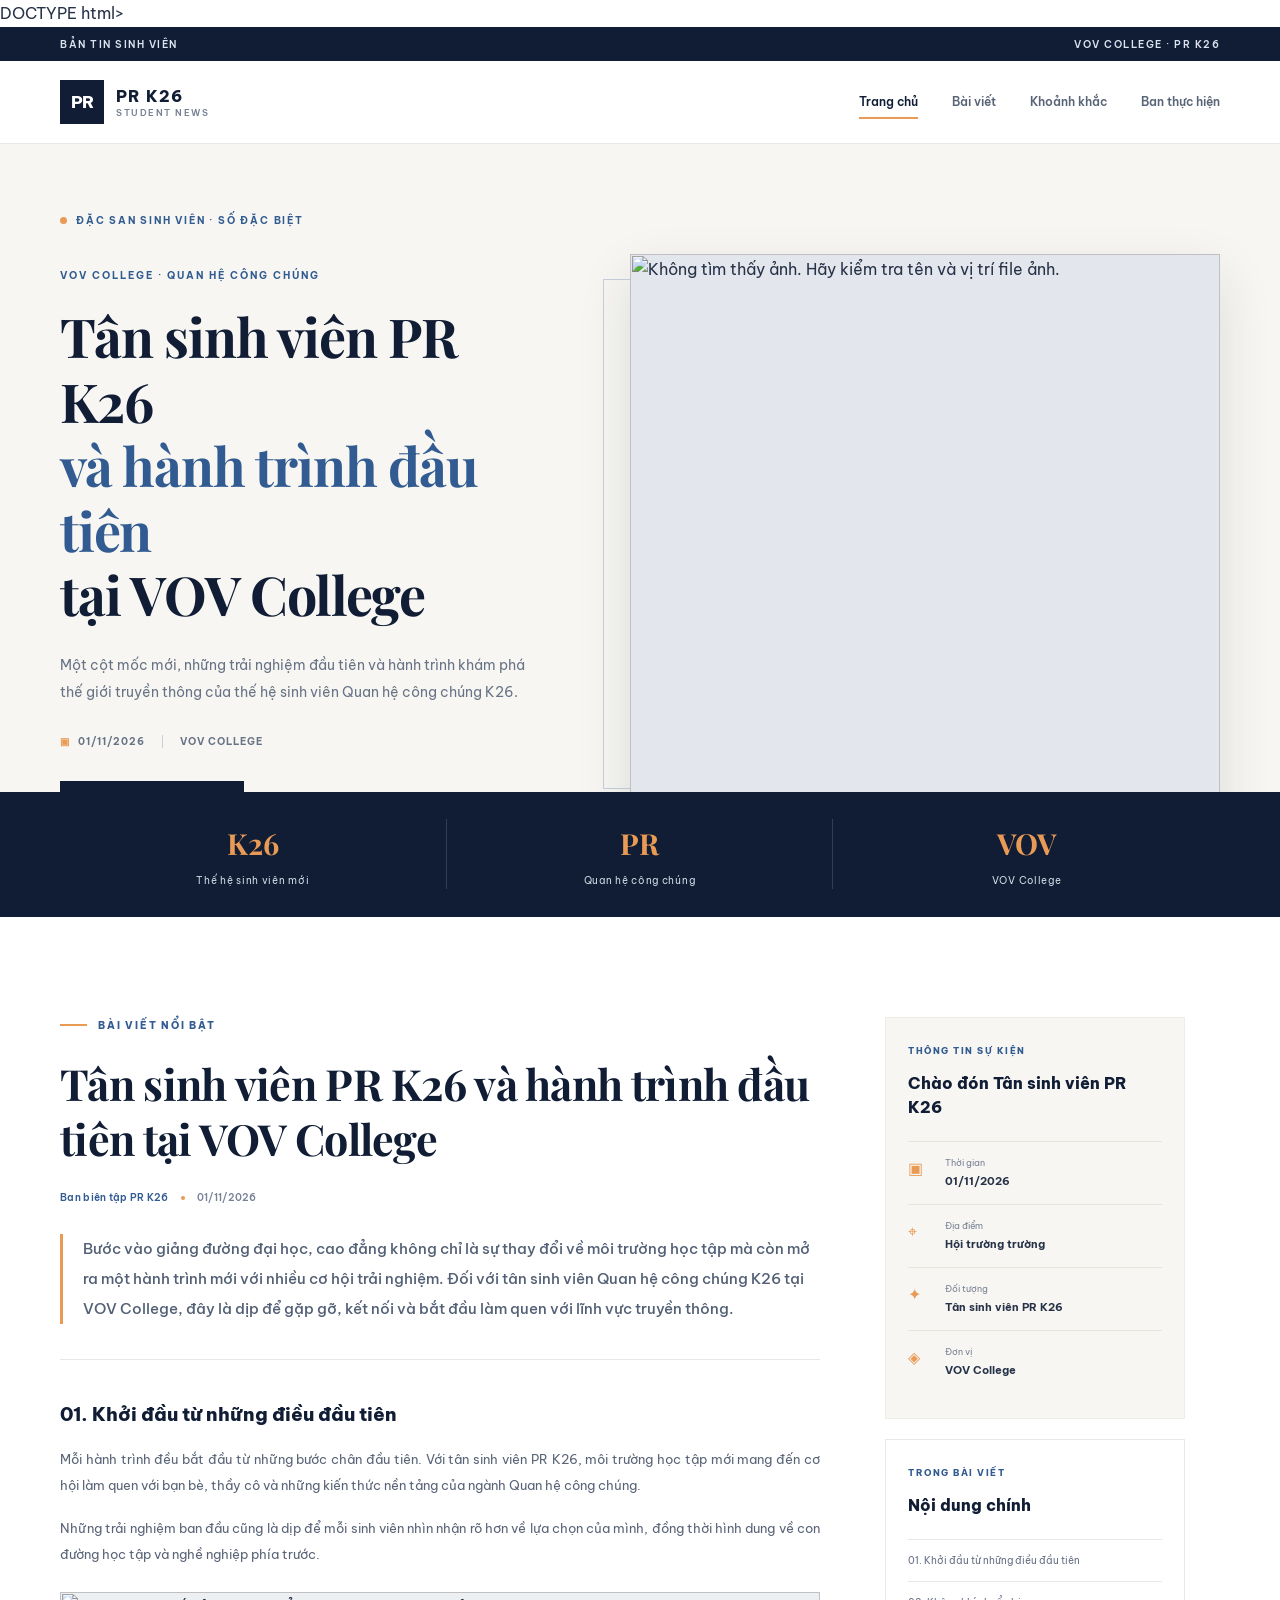
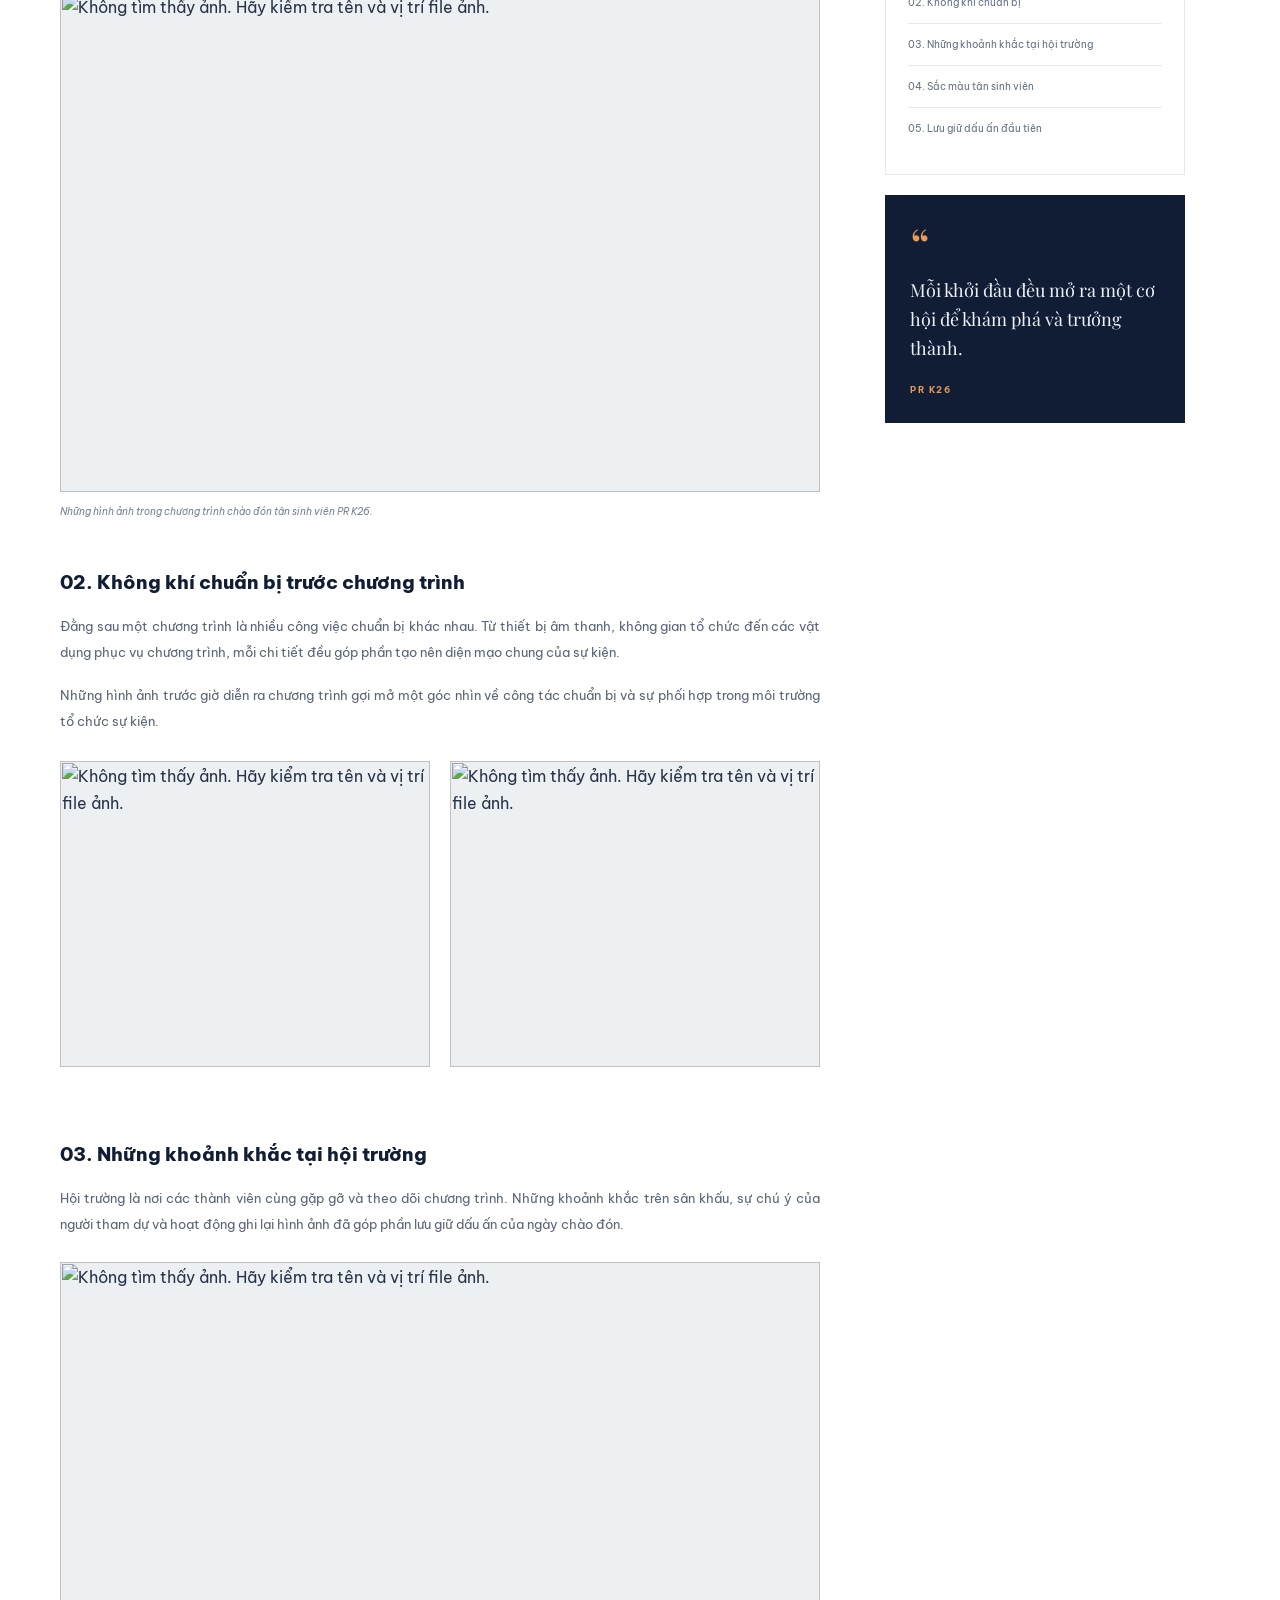
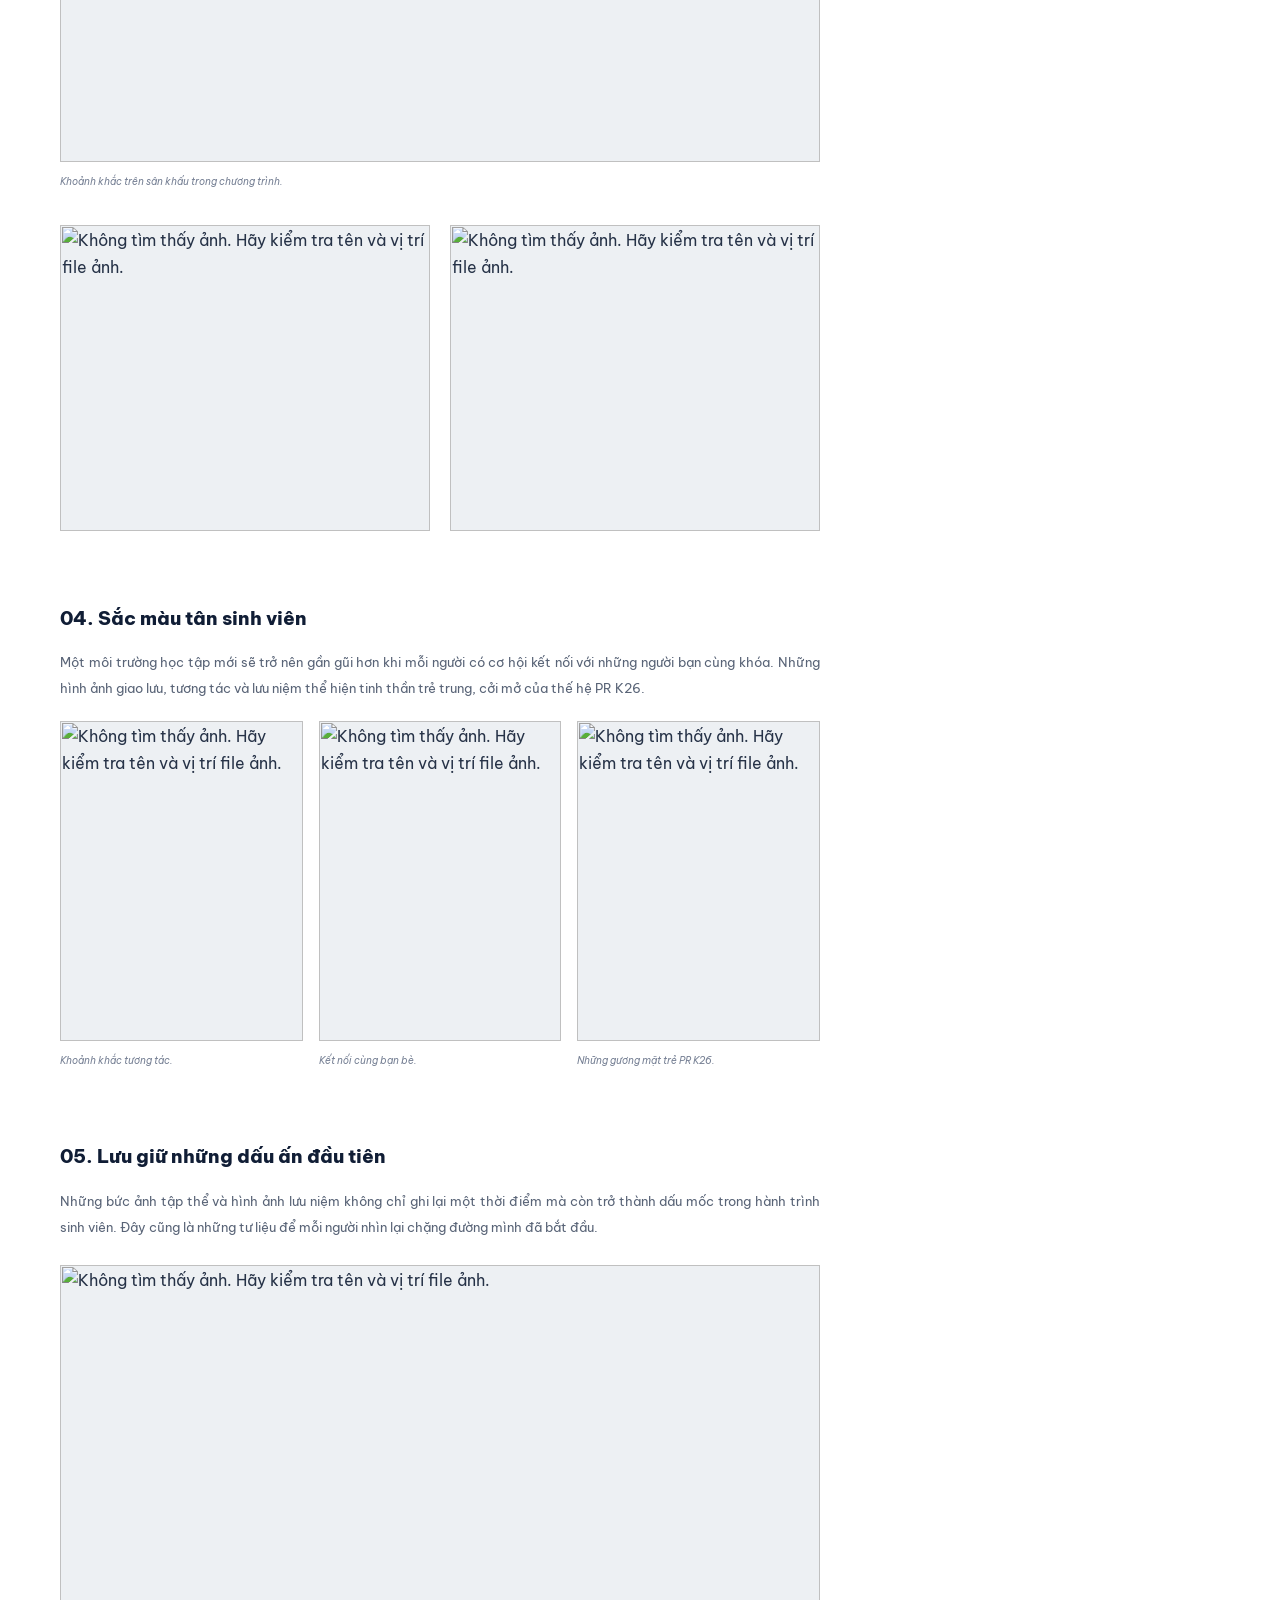
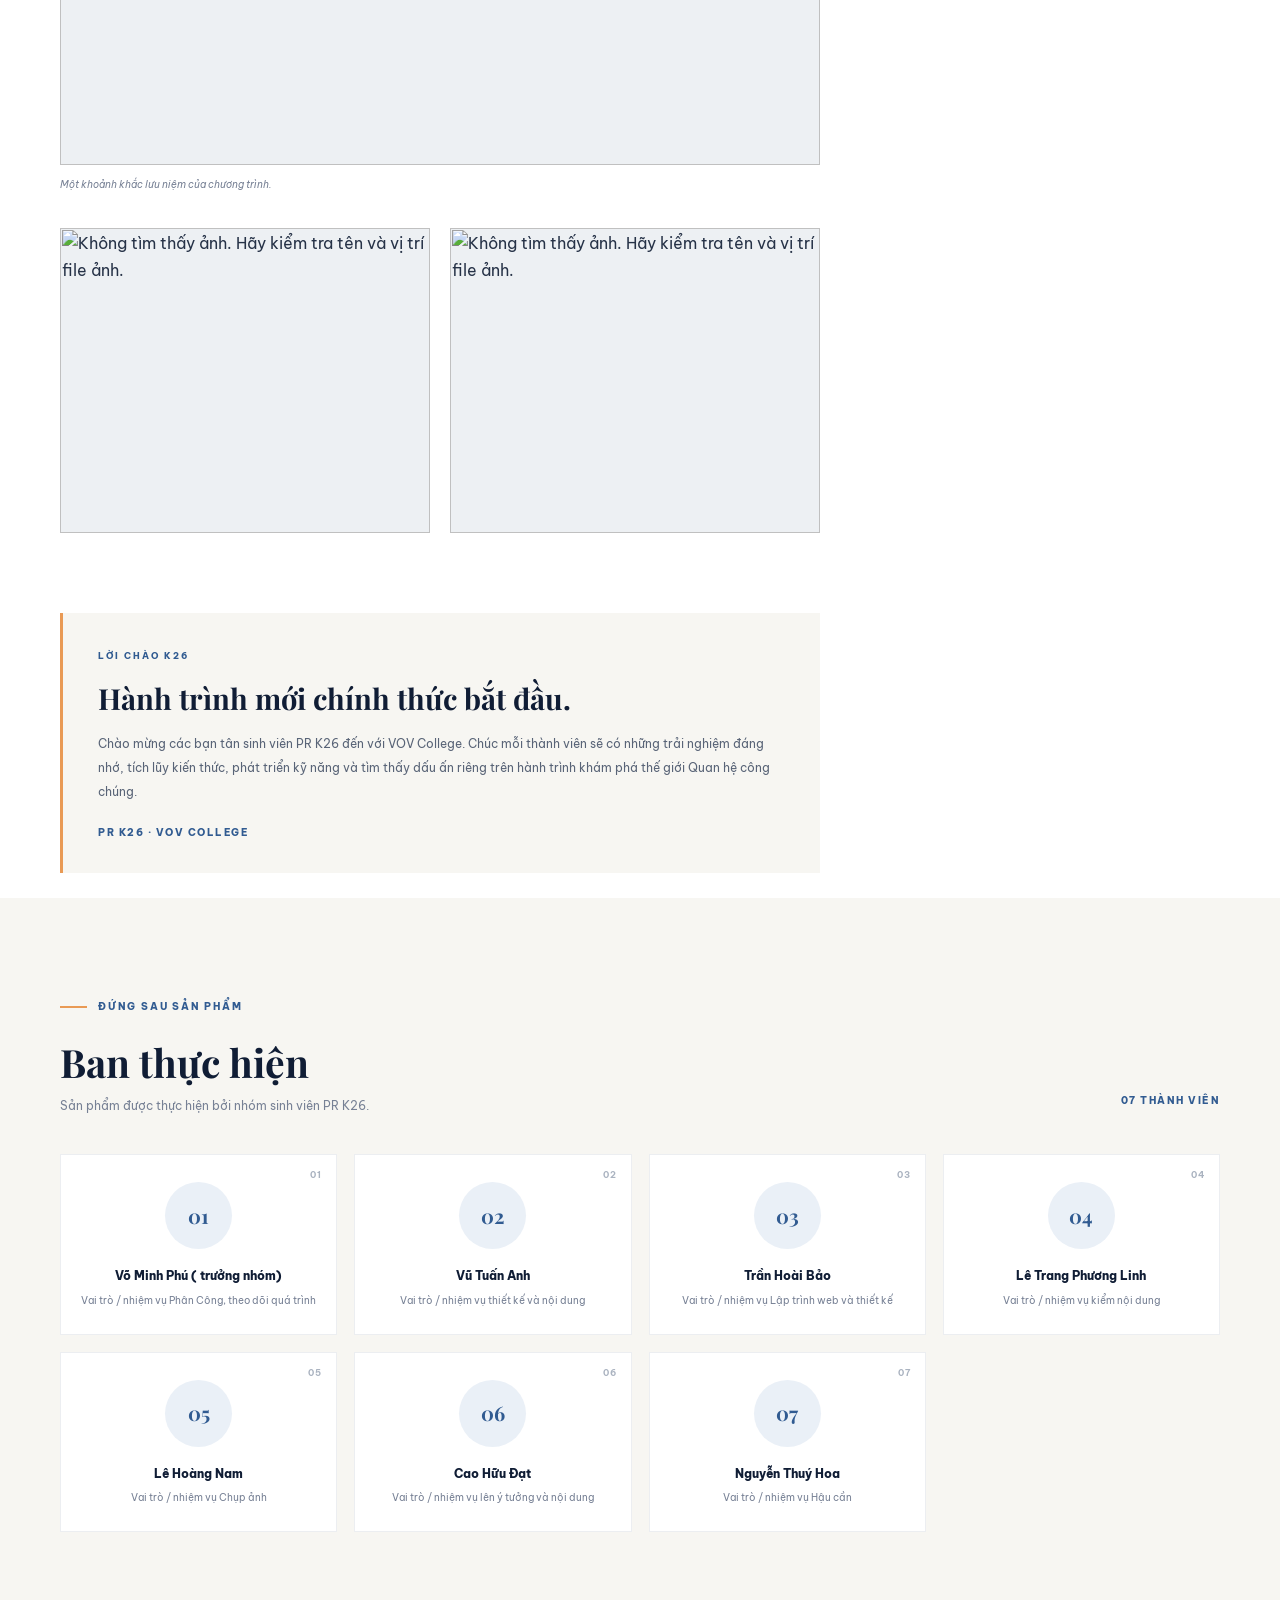
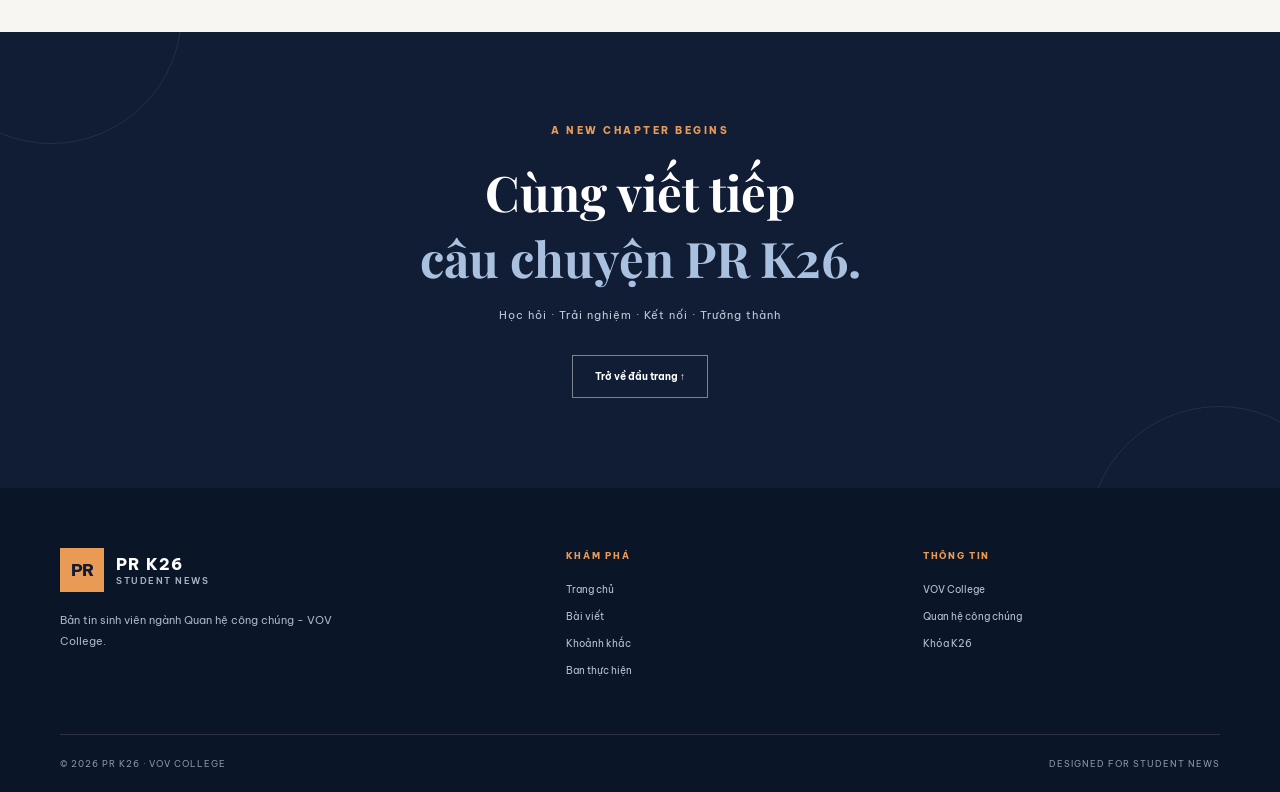
==== commit 17132f79: "Update index.html" ====
--- a/PR3 - Copy/index.html
+++ b/PR3 - Copy/index.html
@@ -1096,4 +1096,4 @@
 
 </body>
 
-</html>+</html>
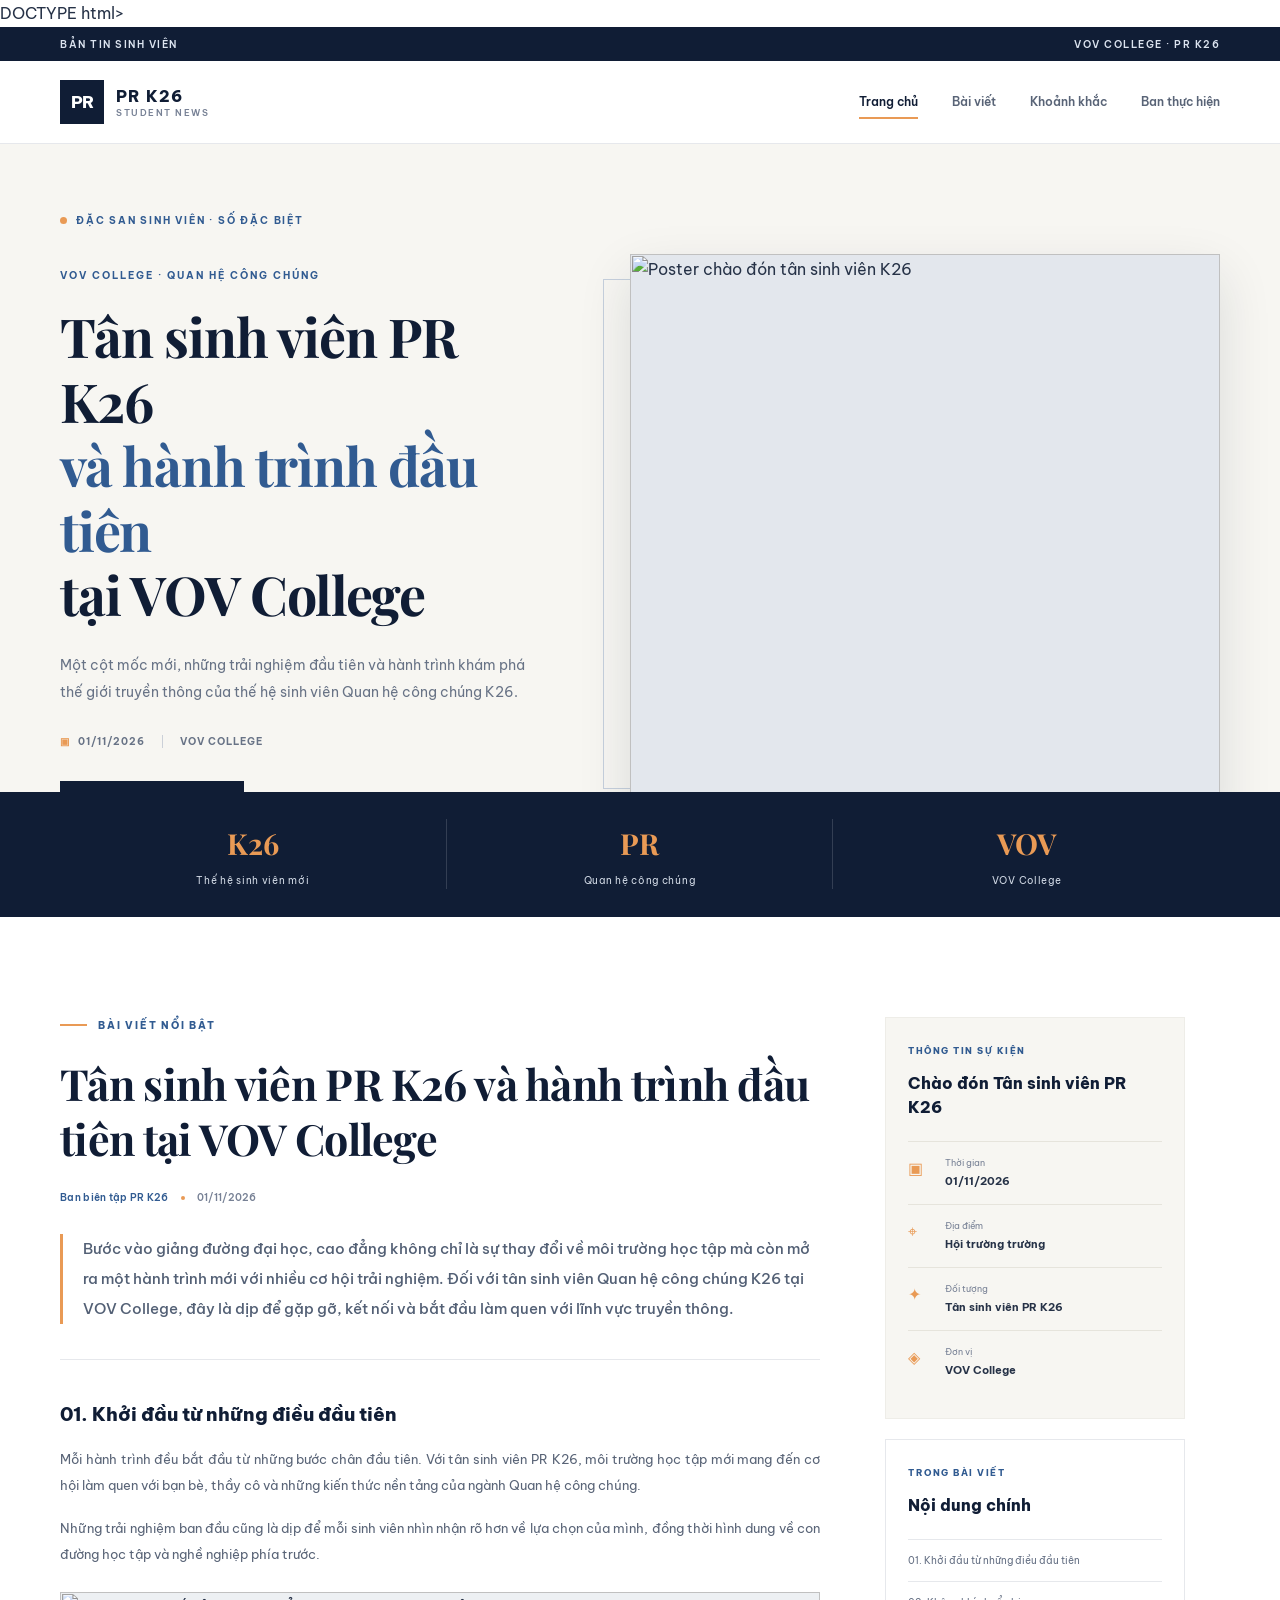
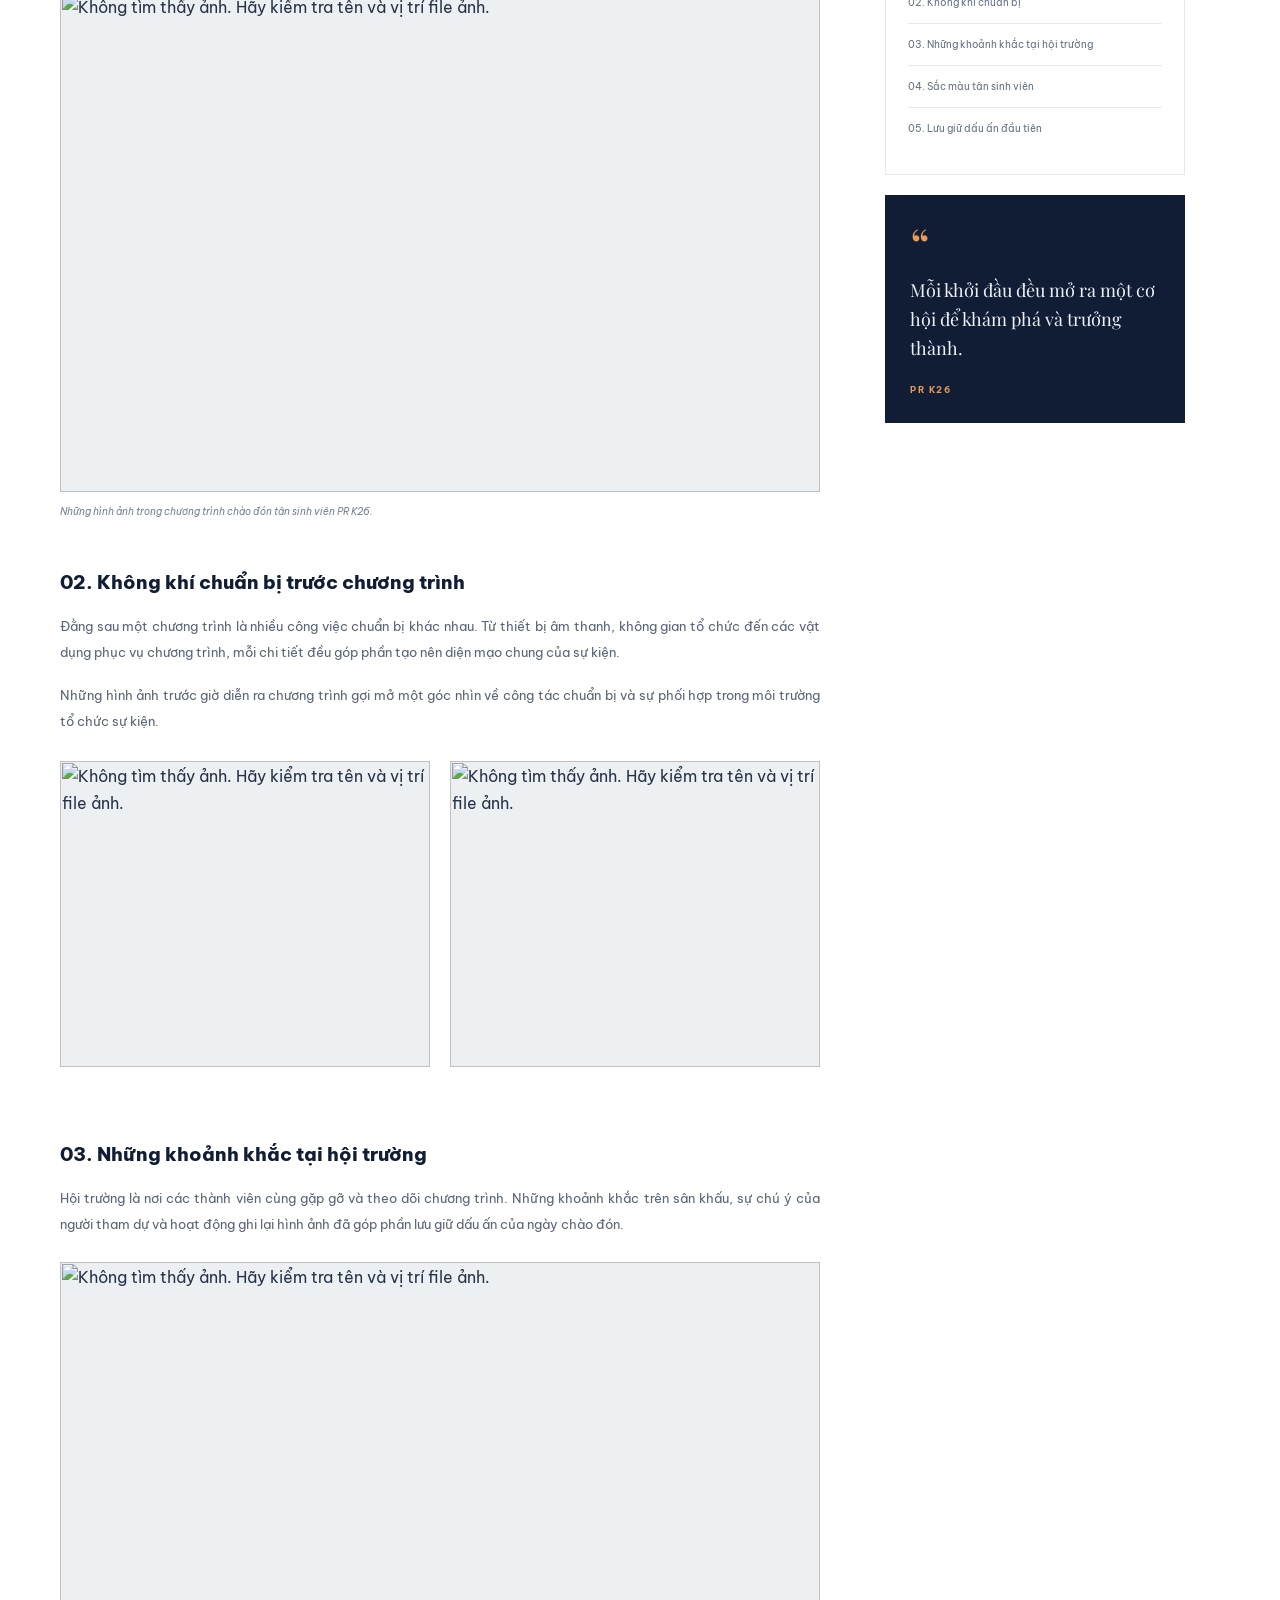
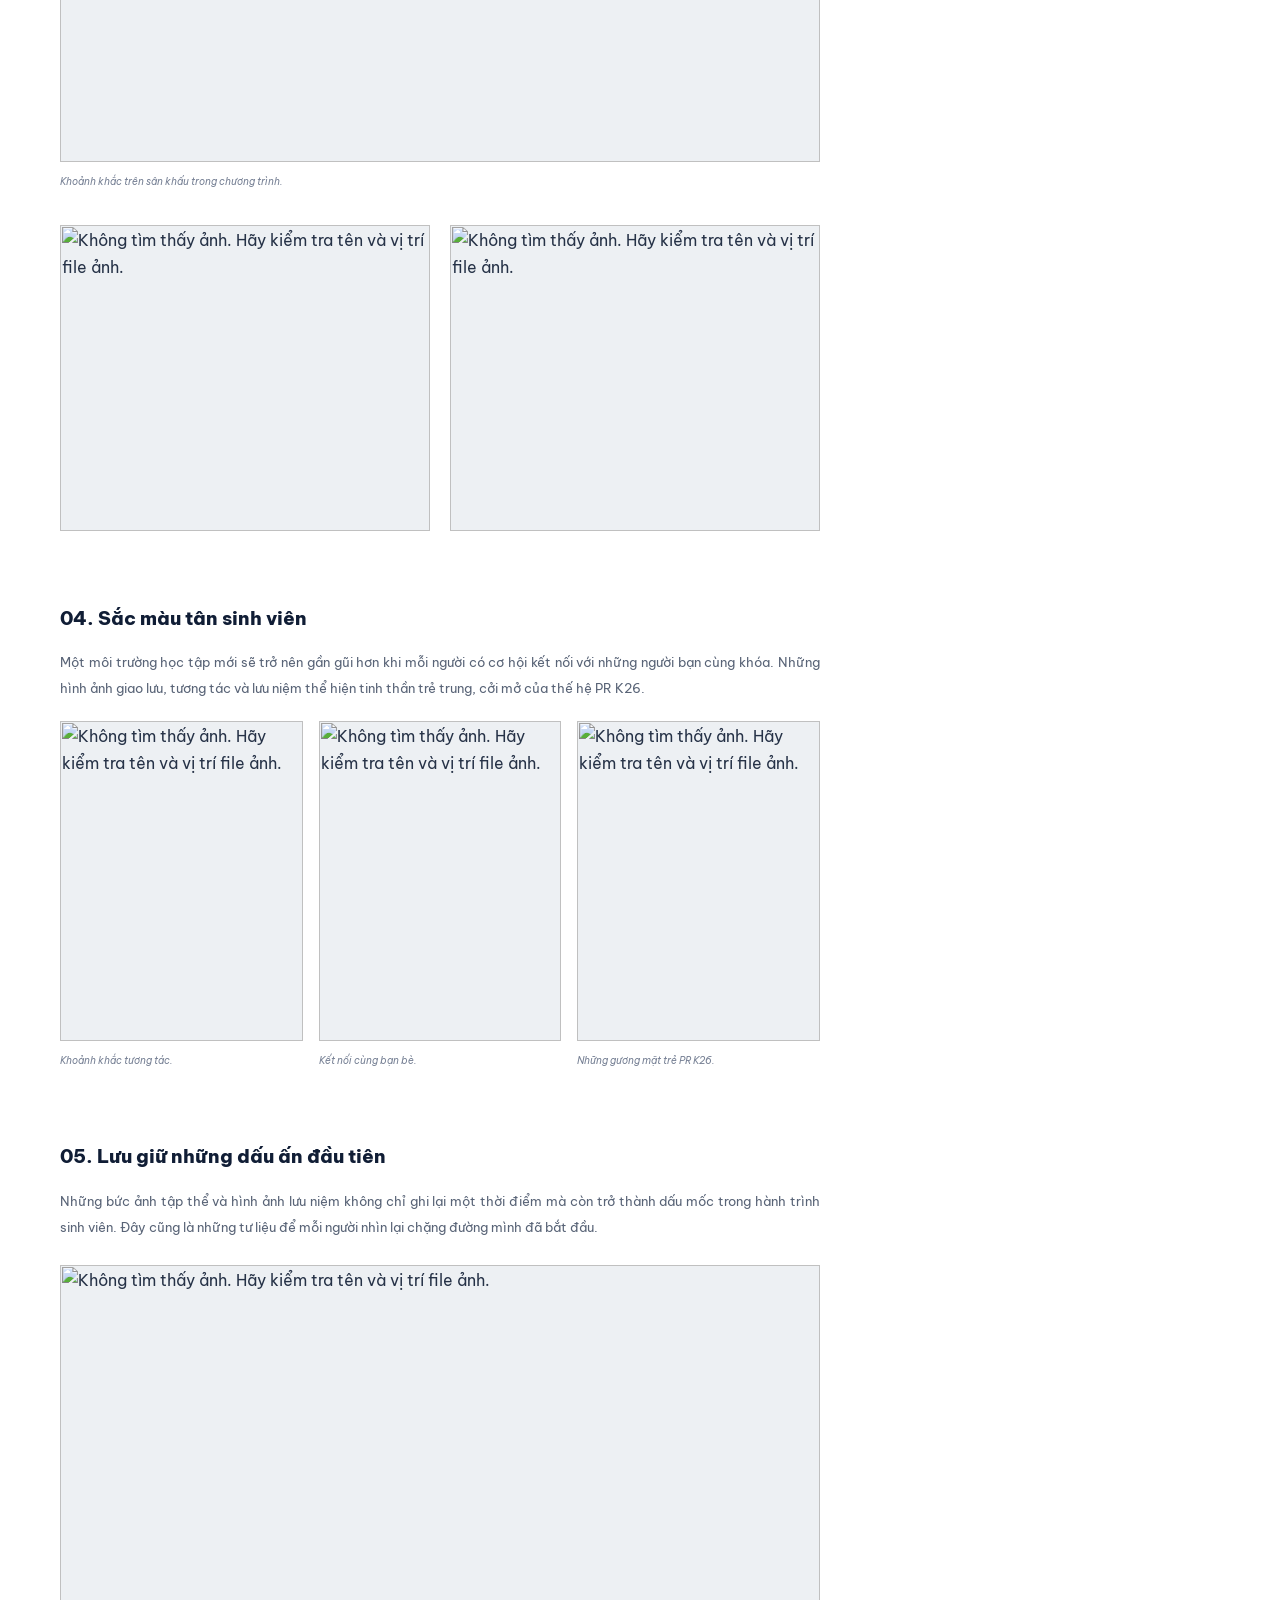
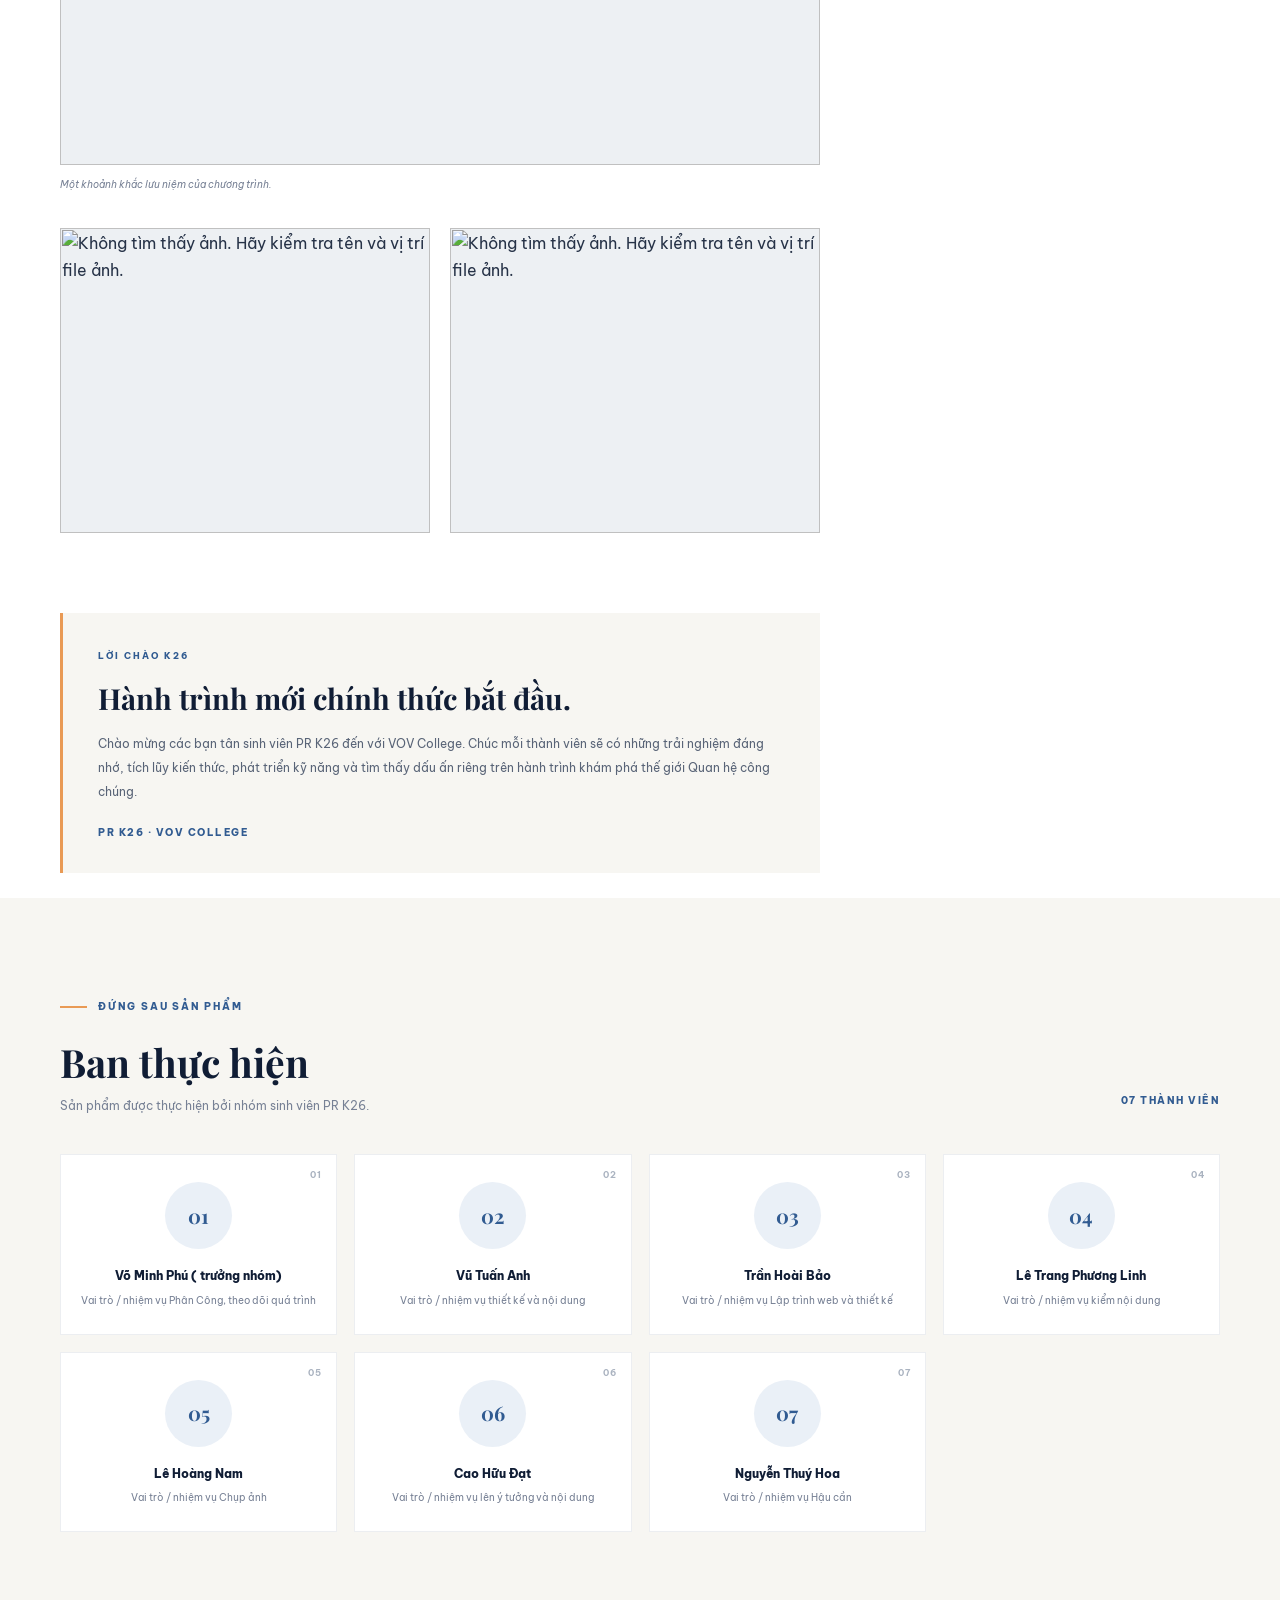
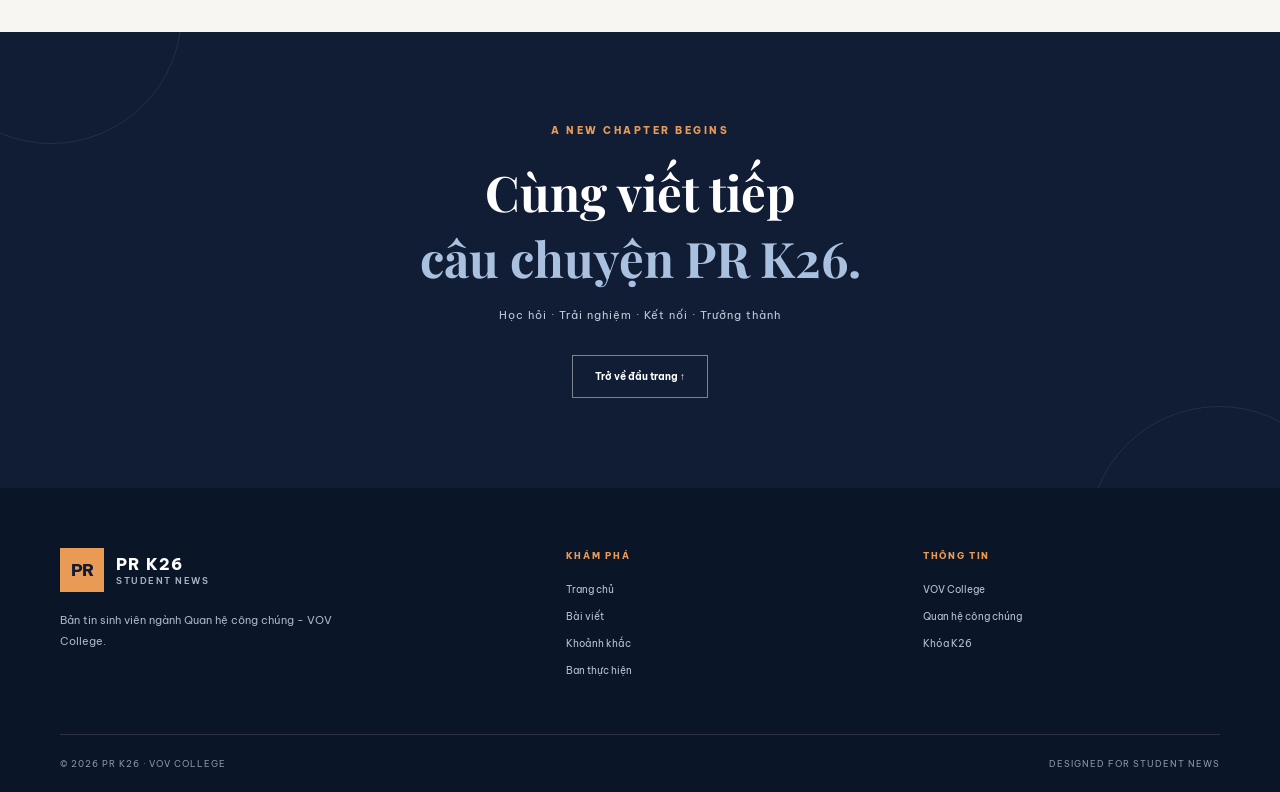
==== commit f29bb31d: "Add files via upload" ====
--- a/PR3 - Copy/index.html
+++ b/PR3 - Copy/index.html
@@ -1096,4 +1096,4 @@
 
 </body>
 
-</html>
+</html>
